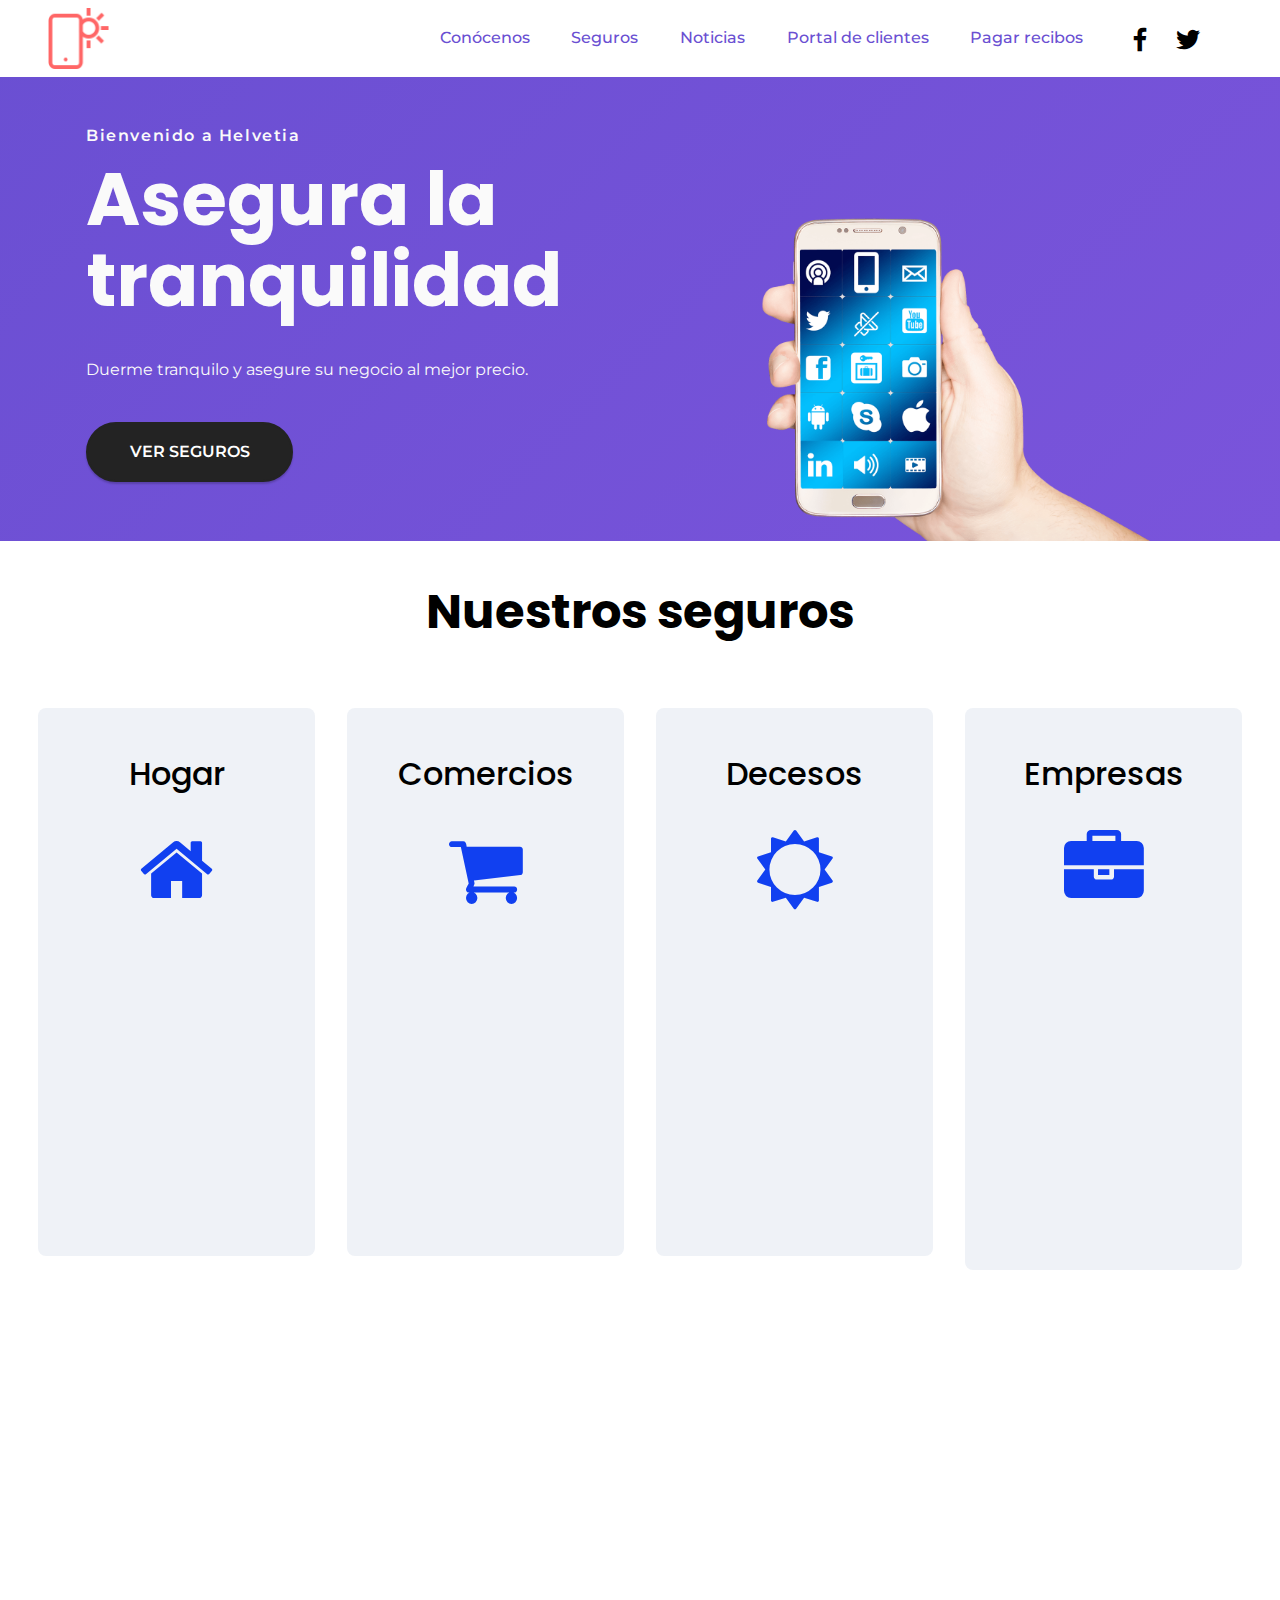
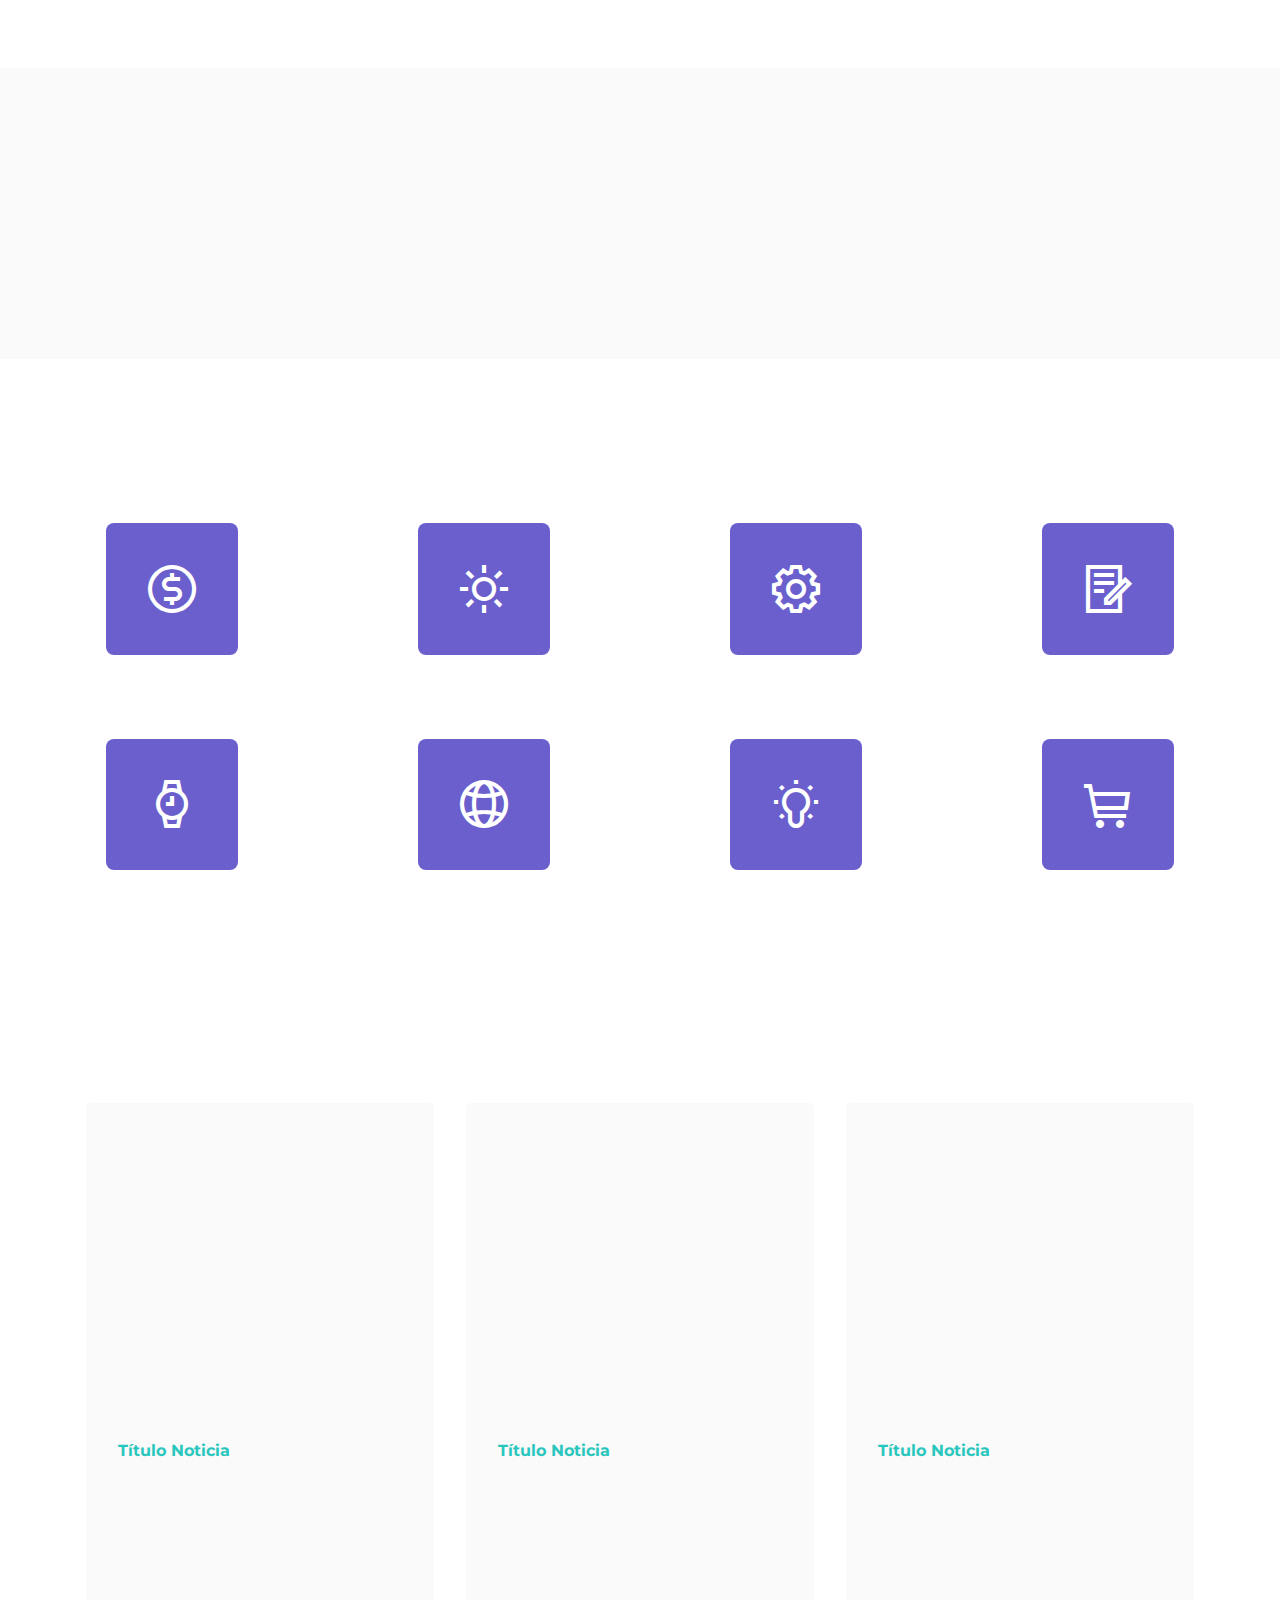
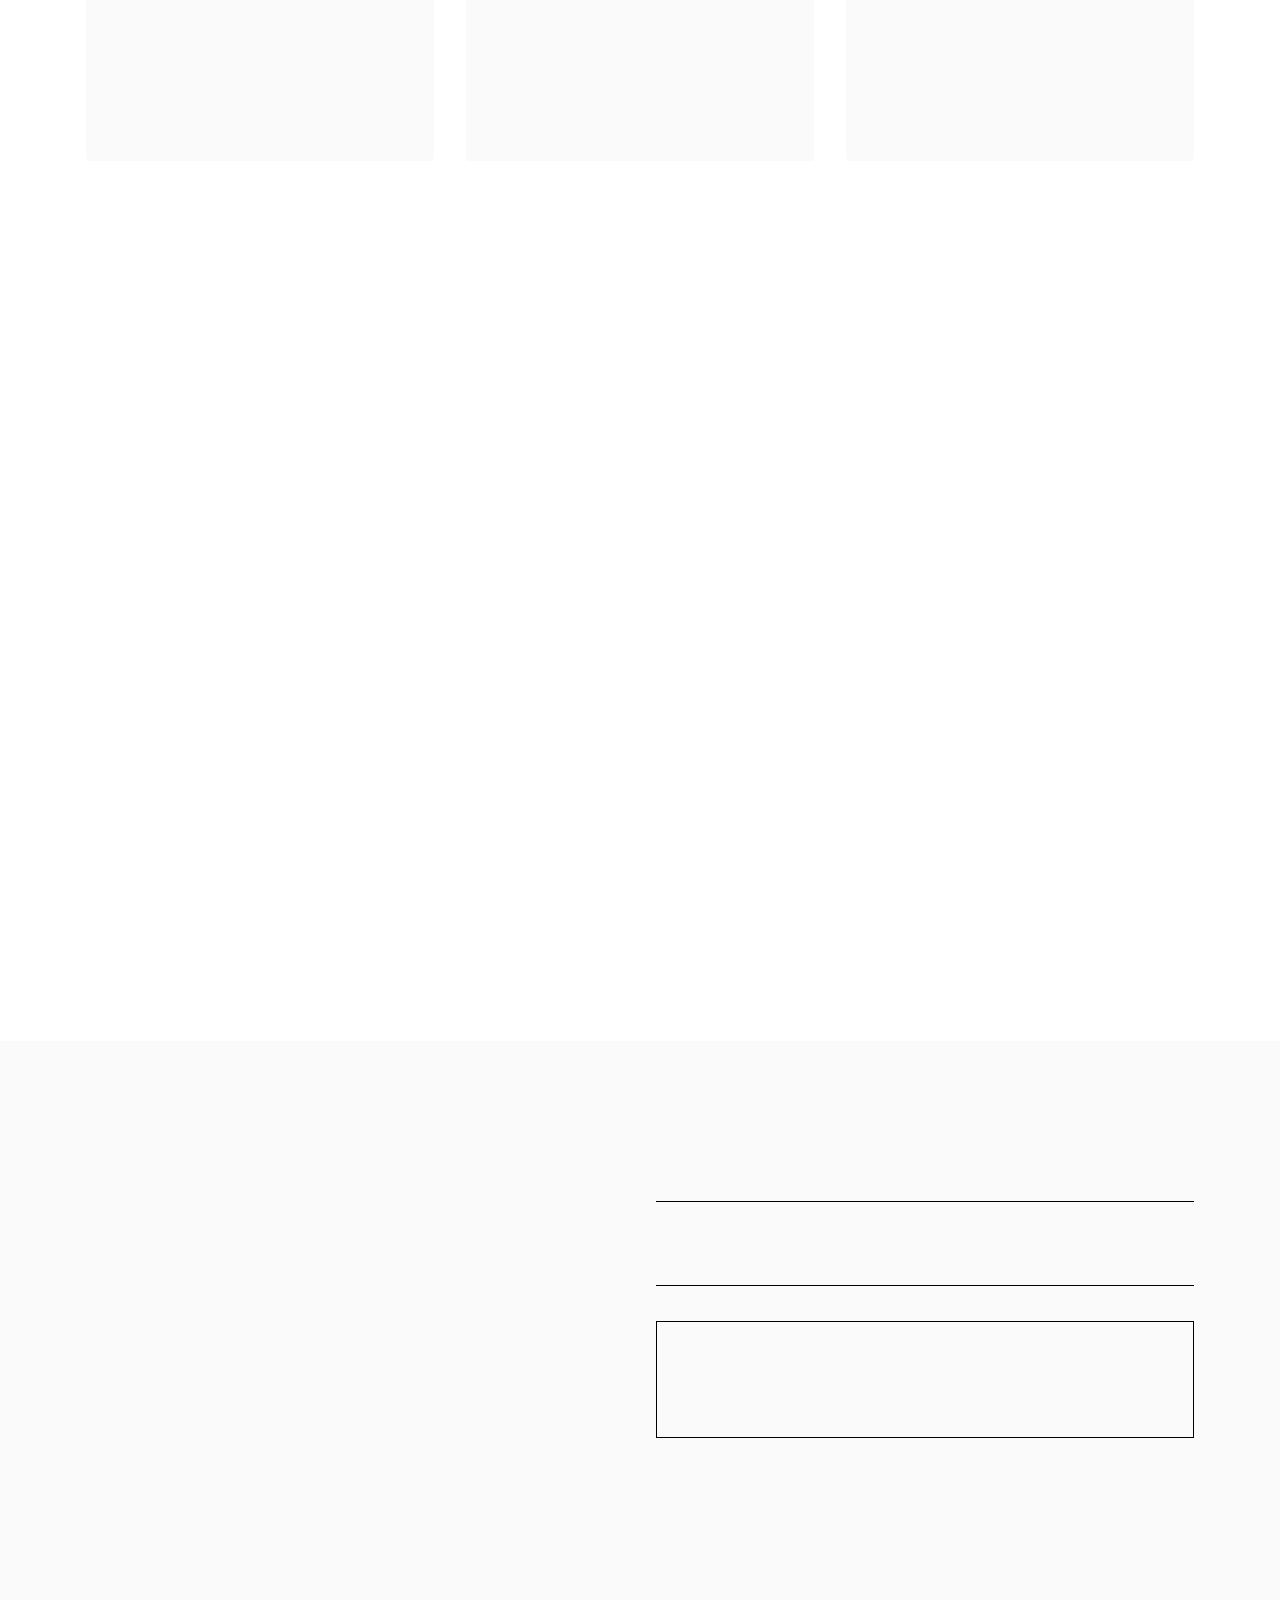
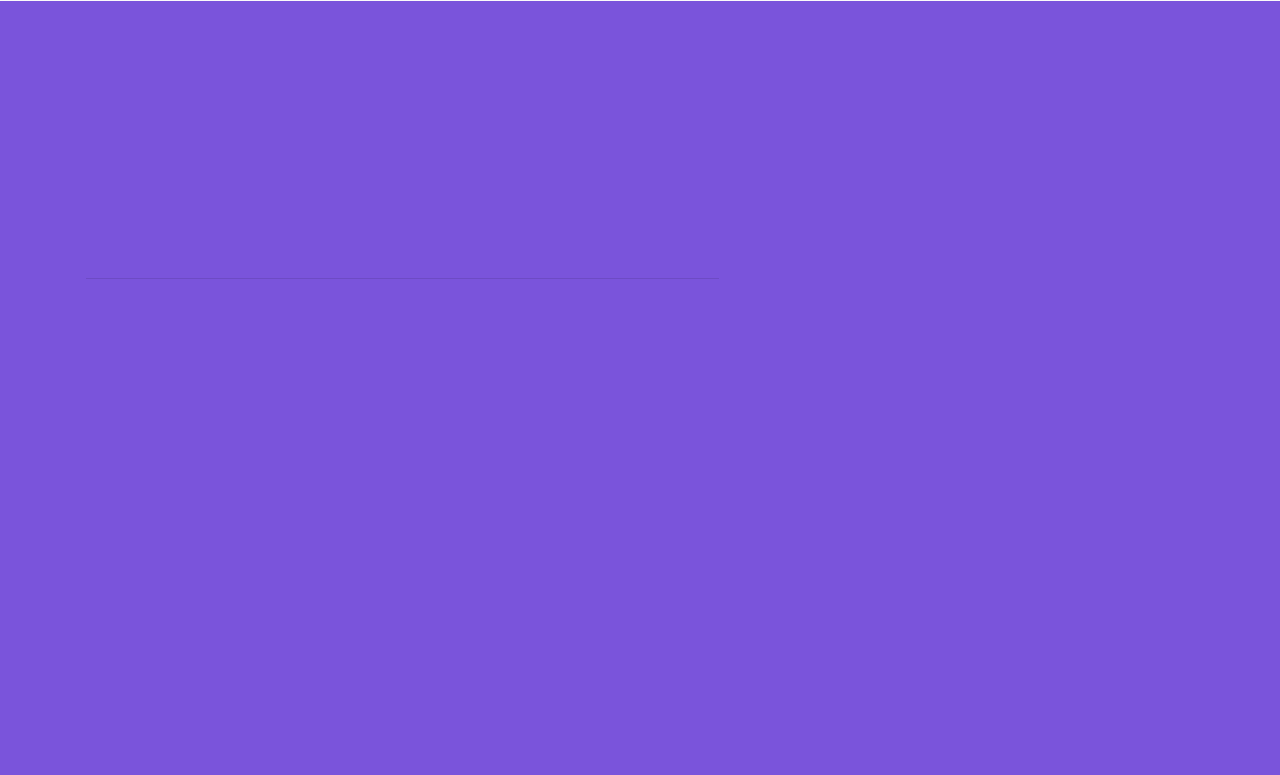
==== index.html @ a358ec79 "create github pages" ====
<!DOCTYPE html>
<html  >
<head>
  
  <meta charset="UTF-8">
  <meta http-equiv="X-UA-Compatible" content="IE=edge">
  
  <meta name="viewport" content="width=device-width, initial-scale=1, minimum-scale=1">
  <link rel="shortcut icon" href="assets/images/logo.png" type="image/x-icon">
  <meta name="description" content="">
  
  
  <title>Inicio</title>
  <link rel="stylesheet" href="assets/FontAwesome/css/font-awesome.css">
  <link rel="stylesheet" href="assets/web/assets/mobirise-icons2/mobirise2.css">
  <link rel="stylesheet" href="assets/tether/tether.min.css">
  <link rel="stylesheet" href="assets/bootstrap/css/bootstrap.min.css">
  <link rel="stylesheet" href="assets/bootstrap/css/bootstrap-grid.min.css">
  <link rel="stylesheet" href="assets/bootstrap/css/bootstrap-reboot.min.css">
  <link rel="stylesheet" href="assets/animatecss/animate.css">
  <link rel="stylesheet" href="assets/dropdown/css/style.css">
  <link rel="stylesheet" href="assets/socicon/css/styles.css">
  <link rel="stylesheet" href="assets/formstyler/jquery.formstyler.css">
  <link rel="stylesheet" href="assets/formstyler/jquery.formstyler.theme.css">
  <link rel="stylesheet" href="assets/datepicker/jquery.datetimepicker.min.css">
  <link rel="stylesheet" href="assets/theme/css/style.css">
  <link rel="stylesheet" href="assets/recaptcha.css">
  <link rel="preload" as="style" href="assets/mobirise/css/mbr-additional.css"><link rel="stylesheet" href="assets/mobirise/css/mbr-additional.css" type="text/css">
  
  
  
  
</head>
<body>
  
  <section class="menu cid-su0w6Dwra3" once="menu" id="menu01-0">
    
    <nav class="navbar navbar-dropdown navbar-fixed-top navbar-expand-lg">
        <div class="container-fluid">
            <div class="navbar-brand">
                <span class="navbar-logo">
                    <a href="#">
                        <img src="assets/images/logo.png" alt="" style="height: 3.8rem;">
                    </a>
                </span>
                
            </div>
            <button class="navbar-toggler" type="button" data-toggle="collapse" data-target="#navbarSupportedContent" aria-controls="navbarNavAltMarkup" aria-expanded="false" aria-label="Toggle navigation">
                <div class="hamburger">
                    <span></span>
                    <span></span>
                    <span></span>
                    <span></span>
                </div>
            </button>
            <div class="collapse navbar-collapse" id="navbarSupportedContent">
                <ul class="navbar-nav nav-dropdown nav-right" data-app-modern-menu="true"><li class="nav-item"><a class="nav-link link text-primary display-4" href="#" aria-expanded="false">
                            Conócenos</a></li>
                    <li class="nav-item"><a class="nav-link link text-primary display-4" href="index.html#pricing-tables1-z" aria-expanded="false">
                            Seguros</a></li>
                    <li class="nav-item"><a class="nav-link link text-primary display-4" href="index.html#content3-5">
                            Noticias</a></li>
                    <li class="nav-item"><a class="nav-link link text-primary display-4" href="#">Portal de clientes</a>
                    </li><li class="nav-item"><a class="nav-link link text-primary display-4" href="#">Pagar recibos</a></li></ul>
                <div class="icons-menu">
                    <a class="iconfont-wrapper" href="#" target="_blank">
                        <span class="p-2 mbr-iconfont socicon-facebook socicon"></span>
                    </a>
                    <a class="iconfont-wrapper" href="#" target="_blank">
                        <span class="p-2 mbr-iconfont socicon-twitter socicon"></span>
                    </a>
                    
                    
                </div>
                
            </div>
        </div>
    </nav>

</section>

<section class="header4 firmm4_header4 cid-su0xXar4xl" id="header4-1">

    

    
    
    <div class="container">
        <div class="row justify-content-center flex-row-reverse">
            <div class="col-lg-6 col-md-7 col-sm-9 col-12 order-1">
                <div class="title_block text-white">
                    <h3 class="mbr-section-subtitle mbr-fonts-style display-4">Bienvenido a Helvetia</h3>
                    <h2 class="mbr-section-title mbr-fonts-style display-1"><strong>Asegura la tranquilidad</strong></h2>
                    <p class="mbr-text mbr-fonts-style display-4">Duerme tranquilo y asegure su negocio al mejor precio.</p>
                    <div class="mbr-section-btn"><a class="btn btn-lg btn-black display-4" href="#">VER SEGUROS</a></div>
                </div>
            </div>
            <div class="col-lg-6 col-md-7 col-sm-9 col-12 align-self-end">
                    <div class="image_block">
                <img src="assets/images/phone-transparent.png" alt="" title="">
                        </div>
            </div>
        </div>
    </div>
</section>

<section class="pricing-table1 cleanm4_pricing-table1 cid-su4BSQR2O3" id="pricing-tables1-z">

	

	

	<div class="container">
		<div class="head_info">
			<h1 class="mbr-section-title mbr-fonts-style mbr-bold display-2">Nuestros seguros</h1>
			
			
		</div>

		<div class="media-container-row">

			<div class="plan col-12 mx-3 my-2 justify-content-center col-lg-3">

				<h3 class="mbr-fonts-style mbr-semibold plan-title display-5">
					Hogar</h3>
				<div class="icon_box">
					<span class="mbr-iconfont ico1 fa-home fa"></span>
				</div>
				<div class="mbr-section-btn align-center"><a href="#" class="btn btn-lg btn-black display-4">Contratar</a></div>
				<div class="plan-list align-center">
					<ul class="mbr-fonts-style mbr-regular list-group list-group-flush display-4">
						<li class="list-group-item"><strong>Descripción del seguro</strong></li><li class="list-group-item">desde</li>
					</ul>
				</div>
				<div class="plan-price px-3" condition="showPrice">
					<p class="mbr-text mbr-fonts-style mbr-bold display-2">75€</p>
				</div>
			</div>

			<div class="plan col-12 mx-3 my-2 justify-content-center col-lg-3">
				<h3 class="mbr-fonts-style mbr-semibold plan-title display-5">
					Comercios</h3>
				<div class="icon_box">
					<span class="mbr-iconfont ico1 fa-shopping-cart fa"></span>
				</div>
				<div class="mbr-section-btn align-center"><a href="#" class="btn btn-lg btn-black display-4">Contratar</a></div>
				<div class="plan-list align-center">
					<ul class="mbr-fonts-style mbr-regular list-group list-group-flush display-4">
						<li class="list-group-item"><strong>Descripción del seguro</strong></li><li class="list-group-item">desde</li>
					</ul>
				</div>
				<div class="plan-price px-3" condition="showPrice">
					<p class="mbr-text mbr-fonts-style mbr-bold display-2">110€</p>
				</div>
			</div>

			<div class="plan col-12 mx-3 my-2 justify-content-center col-lg-3">
				<h3 class="mbr-fonts-style mbr-semibold plan-title display-5">
					Decesos</h3>
				<div class="icon_box">
					<span class="mbr-iconfont ico1 fa-sun-o fa"></span>
				</div>
				<div class="mbr-section-btn align-center"><a href="#" class="btn btn-lg btn-black display-4">Contratar</a></div>
				<div class="plan-list align-center">
					<ul class="mbr-fonts-style mbr-regular list-group list-group-flush display-4">
						<li class="list-group-item"><span style="background-color: transparent; font-size: 1rem;"><strong>Descripción del seguro</strong></span></li><li class="list-group-item"><span style="background-color: transparent; font-size: 1rem;">desde</span><br></li>
					</ul>
				</div>
				<div class="plan-price px-3" condition="showPrice">
					<p class="mbr-text mbr-fonts-style mbr-bold display-2">3€</p>
				</div>
			</div>

			<div class="plan col-12 mx-3 my-2 justify-content-center col-lg-3">
				<h3 class="mbr-fonts-style mbr-semibold plan-title display-5">
					Empresas</h3>
				<div class="icon_box">
					<span class="mbr-iconfont ico1 fa-briefcase fa" style="color: rgb(17, 64, 240); fill: rgb(17, 64, 240);"></span>
				</div>
				<div class="mbr-section-btn align-center"><a href="#" class="btn btn-lg btn-black display-4">Contratar</a></div>
				<div class="plan-price px-3" condition="showPrice">
					<p class="mbr-text mbr-fonts-style mbr-bold display-4">Descripción del seguro<br>desde<br><br></p>
				</div>
				<div class="plan-list align-center">
					<ul class="mbr-fonts-style mbr-regular list-group list-group-flush display-2">
						<li class="list-group-item"><strong>3€</strong><br></li>
					</ul>
				</div>
			</div>
		</div>
	</div>
</section>

<section class="share3 cid-su4HylExgg" id="share3-1v">
    
     
    
    

    <div class="container">
        <div class="media-container-row">
            <div class="col-12">
                <h3 class="mbr-section-title align-center mb-3 mbr-fonts-style display-2">
                    <strong>Follow Us!</strong>
                </h3>
                <div class="social-list align-center">
                   
                    <a class="iconfont-wrapper bg-facebook m-2 " target="_blank" href="#">
                            <span class="socicon-facebook socicon"></span>
                        </a>
                        <a class="iconfont-wrapper bg-twitter m-2" href="#" target="_blank">
                            <span class="socicon-twitter socicon"></span>
                        </a>
                        <a class="iconfont-wrapper bg-instagram m-2" href="#" target="_blank">
                            <span class="socicon-instagram socicon"></span>
                        </a>
                        
                        
                        
                        
                        
                        
                        
                        
                </div>
            </div>
        </div>
    </div>
</section>

<section class="info1 cid-su4MCPx89k" id="info1-14">
    
    
    <div class="align-center container-fluid">
        <div class="row justify-content-center">
            <div class="col-12 col-lg-8">
                <h3 class="mbr-section-title mb-4 mbr-fonts-style display-5">
                    <strong>OFERTASEGUROS.net</strong></h3>
                <p class="mbr-text mb-5 mbr-fonts-style display-7">
                    Oferta en seguros, mejoramos el precio de su póliza actual. Máximo Ahorro en sus seguros con Fernandez &amp; Calvente.
                </p>
                <div class="mbr-section-btn"><a class="btn btn-primary display-4" href="#">CONTACTA AQUÍ</a></div>
            </div>
        </div>
    </div>
</section>

<section class="features3 cid-su0y2QlQnT" id="features03-2">

    

    
    <div class="container">
        <div class="row">
            <div class="title col-12 col-md-12 col-lg-6">
                
                <div class="title-box pb-4">
                    <h4 class="main-title align-left mbr-fonts-style display-2"><strong>Nuestros seguros</strong></h4>
                </div>
            </div>
        </div>
        <div class="row justify-content-center">
            <div class="col-12 col-md-3 col-lg-3">
                <div class="card-wrapper">
                    <div class="card-box align-center">

                        <span class="mbr-iconfont mobi-mbri-cash mobi-mbri"></span>

                        <h4 class="card-title align-center mbr-semibold mbr-black mbr-fonts-style display-4">
                            Finance
                        </h4>
                    </div>
                </div>
            </div>
            <div class="col-12 col-md-3 col-lg-3">
                <div class="card-wrapper">
                    <div class="card-box align-center">
                        <span class="mbr-iconfont mobi-mbri-sun mobi-mbri"></span>
                        <h4 class="card-title align-center mbr-semibold mbr-black mbr-fonts-style display-4">
                            Beauty
                        </h4>
                    </div>
                </div>
            </div>
            <div class="col-12 col-md-3 col-lg-3">
                <div class="card-wrapper">
                    <div class="card-box align-center">
                        <span class="mbr-iconfont mobi-mbri-setting mobi-mbri"></span>
                        <h4 class="card-title align-center mbr-semibold mbr-black mbr-fonts-style display-4">
                            Construction
                        </h4>
                    </div>
                </div>
            </div>
            <div class="col-12 col-md-3 col-lg-3">
                <div class="card-wrapper">
                    <div class="card-box align-center">
                        <span class="mbr-iconfont mobi-mbri-contact-form mobi-mbri"></span>
                        <h4 class="card-title align-center mbr-semibold mbr-black mbr-fonts-style display-4">
                            Education
                        </h4>
                    </div>
                </div>
            </div>
            <div class="col-12 col-md-3 col-lg-3">
                <div class="card-wrapper">
                    <div class="card-box align-center">
                        <span class="mbr-iconfont mobi-mbri-watch mobi-mbri"></span>
                        <h4 class="card-title align-center mbr-semibold mbr-black mbr-fonts-style display-4">
                            Fashion
                        </h4>
                    </div>
                </div>
            </div>
            <div class="col-12 col-md-3 col-lg-3">
                <div class="card-wrapper">
                    <div class="card-box align-center">
                        <span class="mbr-iconfont mobi-mbri-globe-2 mobi-mbri"></span>
                        <h4 class="card-title align-center mbr-semibold mbr-black mbr-fonts-style display-4">
                            Tourism
                        </h4>
                    </div>
                </div>
            </div>
            <div class="col-12 col-md-3 col-lg-3">
                <div class="card-wrapper">
                    <div class="card-box align-center">
                        <span class="mbr-iconfont mobi-mbri-idea mobi-mbri"></span>
                        <h4 class="card-title align-center mbr-semibold mbr-black mbr-fonts-style display-4">
                            Luxury
                        </h4>
                    </div>
                </div>
            </div>
            <div class="col-12 col-md-3 col-lg-3">
                <div class="card-wrapper">
                    <div class="card-box align-center">
                        <span class="mbr-iconfont mobi-mbri-shopping-cart mobi-mbri"></span>
                        <h4 class="card-title align-center mbr-semibold mbr-black mbr-fonts-style display-4">Retail</h4>
                    </div>
                </div>
            </div>
        </div>
    </div>
</section>

<section class="content3 cid-su4tfs7IHS" id="content3-x">
    
    
    <div class="container">
        <div class="mbr-section-head">
            <h4 class="mbr-section-title mbr-fonts-style align-center mb-0 display-2"><strong>Últimas noticas</strong></h4>
            
        </div>
        <div class="row mt-4">
            <div class="item features-image сol-12 col-md-6 col-lg-4">
                <div class="item-wrapper">
                    <div class="item-img">
                        <img src="assets/images/captura-de-pantalla-2021-04-08-a-las-11.55.29-696x480.png" alt="" title="">
                    </div>
                    <div class="item-content">
                        
                        <h6 class="item-subtitle mbr-fonts-style mt-1 display-7"><strong>Título Noticia</strong></h6>
                        <p class="mbr-text mbr-fonts-style mt-3 display-7">" Duis aute irure dolor in reprehenderit in voluptate velit esse cillum dolore eu fugiat nulla pariatur. Excepteur sint occaecat cupidatat non proident, sunt in culpa qui officia deserunt mollit anim id est laborum."</p>
                    </div>
                    <div class="mbr-section-btn item-footer mt-2"><a href="noticias.html" class="btn item-btn btn-black-outline display-4" target="_blank">Leer más</a></div>
                </div>
            </div>
            <div class="item features-image сol-12 col-md-6 col-lg-4">
                <div class="item-wrapper">
                    <div class="item-img">
                        <img src="assets/images/captura-de-pantalla-2021-04-08-a-las-11.54.07-696x409.png" alt="" title="">
                    </div>
                    <div class="item-content">
                        
                        <h6 class="item-subtitle mbr-fonts-style mt-1 display-7"><strong>Título Noticia</strong></h6>
                        <p class="mbr-text mbr-fonts-style mt-3 display-7">" Duis aute irure dolor in reprehenderit in voluptate velit esse cillum dolore eu fugiat nulla pariatur. Excepteur sint occaecat cupidatat non proident, sunt in culpa qui officia deserunt mollit anim id est laborum."<br>
                        </p>
                    </div>
                    <div class="mbr-section-btn item-footer mt-2"><a href="noticias.html" class="btn item-btn btn-black-outline display-4" target="_blank">Leer más</a></div>
                </div>
            </div>
            <div class="item features-image сol-12 col-md-6 col-lg-4">
                <div class="item-wrapper">
                    <div class="item-img">
                        <img src="assets/images/captura-de-pantalla-2021-04-08-a-las-11.55.10-681x591.png" alt="" title="">
                    </div>
                    <div class="item-content">
                        
                        <h6 class="item-subtitle mbr-fonts-style mt-1 display-7"><strong>Título Noticia</strong></h6>
                        <p class="mbr-text mbr-fonts-style mt-3 display-7">" Duis aute irure dolor in reprehenderit in voluptate velit esse cillum dolore eu fugiat nulla pariatur. Excepteur sint occaecat cupidatat non proident, sunt in culpa qui officia deserunt mollit anim id est laborum."</p>
                    </div>
                    <div class="mbr-section-btn item-footer mt-2"><a href="noticias.html" class="btn item-btn btn-black-outline display-4" target="_blank">Leer más</a></div>
                </div>
            </div>

        </div>
    </div>
</section>

<section class="firmm4_content3 cid-su0yzdODt4" id="content3-5">

    

    
    
    <div class="container-fluid">
        <div class="row align-items-center justify-content-center">
            <div class="col-12 col-md-6 col-sm-8 col-lg order-1">
                <div class="text-wrapper">
                    
                    <h4 class="card-title mbr-fonts-style display-2">
                        <strong>Encuéntranos en nuestras redes y contáctanos</strong></h4>
                    <p class="mbr-text mbr-fonts-style display-4">
                        Lorem ipsum, dolor sit, amet consectetur adipisicing elit. Repellat sit porro sunt alias delectus, odit ea mollitia saepe, corporis dolorem, est quidem deleniti?</p>
                    
                </div>
            </div>
            <div class="col-12 col-md-7 col-sm-8 col-lg-6">
                <div class="image-wrapper">
                    <img src="assets/images/firm14.jpg" alt="">
                </div>
            </div>
        </div>
    </div>

</section>

<section class="form2 cid-su0yGliLNa" id="form2-7">
    
    
    <div class="container">
        <div class="row mt-4">
              <div class="col-md-12 col-lg-6 pr-lg-5">
                <div class="text-wrapper">
                    
                    <h2 class="mbr-section-title mbr-fonts-style w-100 display-5"><strong>¿Podemos ayudarle?</strong></h2>
                   
                    
                    <div class="text-wrapper w-100 row">
                        <div class="mbr-item flex-column col-md-6">
                            <p class="mbr-text mbr-fonts-style mbr-section-tag-item mb-0 display-7">CONTACT ADDRESS</p>
                            <p class="mbr-section-link mbr-fonts-style mb-0 mbr-semibold display-7">1234 Street Name 
<br>City, AA 99999<br></p>
                        </div>
                        
                    
                </div>
                </div>
            </div>
            <div class="col-12 col-lg-6 my-5 my-lg-0 mbr-form" data-form-type="formoid">
<!--Formbuilder Form-->
<form action="https://mobirise.eu/" method="POST" class="mbr-form form-with-styler" data-form-title="Form Name"><input type="hidden" name="email" data-form-email="true" value="fPyyJAOAnzF0ycIiO2FjPaWmuXHC4e+8wn/HV1RiF0euaos0aeRlXJiP4JIOSCKsPfEplSWRr0e7RV46z7hyBSlPfURq9D9UQrr3pFpDJVerB+s22GW1+g32Sr7BMXXT.1WFAQ7tVoslVD4m2xUEnfFZrVFoCiWORNk8rBU8ZSlmrIdGX85EsiOW1870ZPHGhoBoWeiiwWX6TczCZxTEcigm1rXmYc2LAqklEL0uTtfN7rxr1d2wwgkGrZ7UvhK8V">
<div class="">
<div hidden="hidden" data-form-alert="" class="alert alert-success col-12">Gracias por contactar con nosotros¡</div>
<div hidden="hidden" data-form-alert-danger="" class="alert alert-danger col-12">Oops...! some problem!</div>
</div>
<div class="dragArea">
<div class="col-lg-12 w-100 form-group" data-for="name">
<input type="text" name="name" placeholder="Introduce tu nombre" data-form-field="name" class="form-control display-5" value="" id="name-form2-7">
</div>
<div class="col-lg-12 w-100 form-group" data-for="phone">
<input type="tel" name="phone" placeholder="Debe tener 9 dígitos" data-form-field="phone" class="form-control display-5" value="" id="phone-form2-7">
</div>
<div data-for="message" class="col-lg-12 w-100 form-group form-group-message">
<textarea name="message" placeholder="Message" data-form-field="message" class="form-control display-5" id="message-form2-7"></textarea>
</div>
<div class="col-lg-12 mbr-section-btn align-center px-0">
<button type="submit" class="btn m-0 btn-primary-outline display-4">Enviar</button>
</div>
</div>
</form><!--Formbuilder Form-->
</div>
        </div>
    </div>
</section>

<section class="share3 cid-su4ssfstJt" id="share3-w">
    
     
    
    

    <div class="container">
        <div class="media-container-row">
            <div class="col-12">
                <h3 class="mbr-section-title align-center mb-3 mbr-fonts-style display-2">
                    <strong>Contacta con nosotros</strong></h3>
                <div class="social-list align-center">
                   
                    
                        
                        
                        
                        
                        
                        
                        
                        
                        
                        
                </div>
            </div>
        </div>
    </div>
</section>

<section class="mbr-section form2 cid-su4p6S96qo" id="form2-u">

    

    
    <div class="container">
        <h2 class="mbr-section-title pb-3 mbr-fonts-style align-left mbr-bold display-7">
            Formulario de contacto</h2>
        <div class="row align-items-start">
            <div class=" title col-12 col-lg-7 col-md-12">
                <h3 class="mbr-section-subtitle mbr-light pb-2 mbr-fonts-style align-left display-7"><strong>Horario</strong><strong><br></strong><br>Lunes a Jueves: 9.00 - 14.00 y 16.00 - 20.00<div>Viernes: 9.00 a 15.00</div><div>Sábados y Domingos cerrado</div></h3>
                <hr>     
                
                <div class="google-map"><iframe frameborder="0" style="border:0" src="https://www.google.com/maps/embed/v1/place?key=AIzaSyCt1265A4qvZy9HKUeA8J15AOC4SrCyZe4&amp;q=Calle Sevilla 8" allowfullscreen=""></iframe></div>
            </div>
            <div class="media-container-column col-lg-5 ml-auto col-md-12" data-form-type="formoid">
<!--Formbuilder Form-->
<form action="https://mobirise.eu/" method="POST" class="mbr-form form-with-styler" data-form-title="Mobirise Form"><input type="hidden" name="email" data-form-email="true" value="y9X84vDuc633+boDQ4ZYmcyF6iY32JPGuc2itFUoEG2J6SRBeaN5EaEMl8juXpJa+rqbBrqfs3459oDyz/vXW/49ruOk2AOv9WNg5Vna/tvY73J0eoM4094tsuJxt1an.xxXh0xIu7ptMEsiD98jvs6ZDkNBrlsjzq4QjT6k9bJdhz389FcxFHgM82t73SX81M7QXoXabxXsWlHSyInrpt2Pmr5fyQRVbZaoXLuLkno9A2ITaoBGkEsbvXPhs0nS4">
<div class="form-row">
<div hidden="hidden" data-form-alert="" class="alert alert-success col-12">Thanks for filling out the form!</div>
<div hidden="hidden" data-form-alert-danger="" class="alert alert-danger col-12">
</div>
</div>
<div class="dragArea form-row">
<div class="col-md-12 form-group" data-for="name">
<input type="text" name="name" placeholder="Nombre" data-form-field="Name" required="required" class="form-control display-7" value="" id="name-form2-u">
</div>
<div class="col-md-12 form-group" data-for="email">
<input type="email" name="email" placeholder="Email" data-form-field="Email" required="required" class="form-control display-7" value="" id="email-form2-u">
</div>
<div data-for="phone" class="col-md-12 form-group">
<input type="tel" name="phone" placeholder="Teléfono" data-form-field="Phone" class="form-control display-7" value="" id="phone-form2-u">
</div>
<div data-for="radio" class="col-lg-12 col-md-12 col-sm-12 form-group">
<div class="form-control-label">
<label for="radio-form2-u" class="mbr-fonts-style display-7">¿Qué seguros le intresa?</label>
</div>
<div class="form-check">
<input type="radio" name="radio" data-form-field="radio" class="form-check-input display-7" value="Comercio" checked="" id="radio-form2-u">
<label class="form-check-label display-7">Comercio</label>
</div>
<div class="form-check">
<input type="radio" name="radio" data-form-field="radio" class="form-check-input display-7" value="Decesos" id="radio-form2-u">
<label class="form-check-label display-7">Decesos</label>
</div>
<div class="form-check">
<input type="radio" name="radio" data-form-field="radio" class="form-check-input display-7" value="Hogar" id="radio-form2-u">
<label class="form-check-label display-7">Hogar</label>
</div>
<div class="form-check">
<input type="radio" name="radio" data-form-field="radio" class="form-check-input display-7" value="Vida" id="radio-form2-u">
<label class="form-check-label display-7">Vida</label>
</div>
<div class="form-check">
<input type="radio" name="radio" data-form-field="radio" class="form-check-input display-7" value="Embarcaciones" id="radio-form2-u">
<label class="form-check-label display-7">Embarcaciones</label>
</div>
</div>
<div class="col-md-12 form-group" data-for="message">
<textarea name="message" data-form-field="Message" class="form-control display-7" id="message-form2-u"></textarea>
</div>
<div class="col-md-12 input-group-btn"><button type="submit" class="btn btn-form btn-black display-4">Enviar</button></div>
</div>
</form><!--Formbuilder Form-->
</div>
        </div>
    </div>      
</section>


<script src="assets/web/assets/jquery/jquery.min.js"></script>
  <script src="assets/popper/popper.min.js"></script>
  <script src="assets/tether/tether.min.js"></script>
  <script src="assets/bootstrap/js/bootstrap.min.js"></script>
  <script src="assets/smoothscroll/smooth-scroll.js"></script>
  <script src="assets/viewportchecker/jquery.viewportchecker.js"></script>
  <script src="assets/dropdown/js/nav-dropdown.js"></script>
  <script src="assets/dropdown/js/navbar-dropdown.js"></script>
  <script src="assets/touchswipe/jquery.touch-swipe.min.js"></script>
  <script src="assets/formstyler/jquery.formstyler.js"></script>
  <script src="assets/formstyler/jquery.formstyler.min.js"></script>
  <script src="assets/datepicker/jquery.datetimepicker.full.js"></script>
  <script src="assets/theme/js/script.js"></script>
  <script src="assets/formoid.min.js"></script>
  
  
  
 <div id="scrollToTop" class="scrollToTop mbr-arrow-up"><a style="text-align: center;"><i class="mbr-arrow-up-icon mbr-arrow-up-icon-cm cm-icon cm-icon-smallarrow-up"></i></a></div>
    <input name="animation" type="hidden">
  </body>
</html>
---- assets/web/assets/mobirise-icons2/mobirise2.css ----
@font-face {
  font-family: 'Moririse2';
  font-display: swap;
  src:  url('mobirise2.eot?f2bix4');
  src:  url('mobirise2.eot?f2bix4#iefix') format('embedded-opentype'),
    url('mobirise2.ttf?f2bix4') format('truetype'),
    url('mobirise2.woff?f2bix4') format('woff'),
    url('mobirise2.svg?f2bix4#mobirise2') format('svg');
  font-weight: normal;
  font-style: normal;
}

[class^="mobi-"], [class*=" mobi-"] {
  /* use !important to prevent issues with browser extensions that change fonts */
  font-family: 'Moririse2' !important;
  speak: none;
  font-style: normal;
  font-weight: normal;
  font-variant: normal;
  text-transform: none;
  line-height: 1;

  /* Better Font Rendering =========== */
  -webkit-font-smoothing: antialiased;
  -moz-osx-font-smoothing: grayscale;
}

.mobi-mbri-add-submenu:before {
  content: "\e900";
}
.mobi-mbri-alert:before {
  content: "\e901";
}
.mobi-mbri-align-center:before {
  content: "\e902";
}
.mobi-mbri-align-justify:before {
  content: "\e903";
}
.mobi-mbri-align-left:before {
  content: "\e904";
}
.mobi-mbri-align-right:before {
  content: "\e905";
}
.mobi-mbri-android:before {
  content: "\e906";
}
.mobi-mbri-apple:before {
  content: "\e907";
}
.mobi-mbri-arrow-down:before {
  content: "\e908";
}
.mobi-mbri-arrow-next:before {
  content: "\e909";
}
.mobi-mbri-arrow-prev:before {
  content: "\e90a";
}
.mobi-mbri-arrow-up:before {
  content: "\e90b";
}
.mobi-mbri-bold:before {
  content: "\e90c";
}
.mobi-mbri-bookmark:before {
  content: "\e90d";
}
.mobi-mbri-bootstrap:before {
  content: "\e90e";
}
.mobi-mbri-briefcase:before {
  content: "\e90f";
}
.mobi-mbri-browse:before {
  content: "\e910";
}
.mobi-mbri-bulleted-list:before {
  content: "\e911";
}
.mobi-mbri-calendar:before {
  content: "\e912";
}
.mobi-mbri-camera:before {
  content: "\e913";
}
.mobi-mbri-cart-add:before {
  content: "\e914";
}
.mobi-mbri-cart-full:before {
  content: "\e915";
}
.mobi-mbri-cash:before {
  content: "\e916";
}
.mobi-mbri-change-style:before {
  content: "\e917";
}
.mobi-mbri-chat:before {
  content: "\e918";
}
.mobi-mbri-clock:before {
  content: "\e919";
}
.mobi-mbri-close:before {
  content: "\e91a";
}
.mobi-mbri-cloud:before {
  content: "\e91b";
}
.mobi-mbri-code:before {
  content: "\e91c";
}
.mobi-mbri-contact-form:before {
  content: "\e91d";
}
.mobi-mbri-credit-card:before {
  content: "\e91e";
}
.mobi-mbri-cursor-click:before {
  content: "\e91f";
}
.mobi-mbri-cust-feedback:before {
  content: "\e920";
}
.mobi-mbri-database:before {
  content: "\e921";
}
.mobi-mbri-delivery:before {
  content: "\e922";
}
.mobi-mbri-desktop:before {
  content: "\e923";
}
.mobi-mbri-devices:before {
  content: "\e924";
}
.mobi-mbri-down:before {
  content: "\e925";
}
.mobi-mbri-download-2:before {
  content: "\e926";
}
.mobi-mbri-download:before {
  content: "\e927";
}
.mobi-mbri-drag-n-drop-2:before {
  content: "\e928";
}
.mobi-mbri-drag-n-drop:before {
  content: "\e929";
}
.mobi-mbri-edit-2:before {
  content: "\e92a";
}
.mobi-mbri-edit:before {
  content: "\e92b";
}
.mobi-mbri-error:before {
  content: "\e92c";
}
.mobi-mbri-extension:before {
  content: "\e92d";
}
.mobi-mbri-features:before {
  content: "\e92e";
}
.mobi-mbri-file:before {
  content: "\e92f";
}
.mobi-mbri-flag:before {
  content: "\e930";
}
.mobi-mbri-folder:before {
  content: "\e931";
}
.mobi-mbri-gift:before {
  content: "\e932";
}
.mobi-mbri-github:before {
  content: "\e933";
}
.mobi-mbri-globe-2:before {
  content: "\e934";
}
.mobi-mbri-globe:before {
  content: "\e935";
}
.mobi-mbri-growing-chart:before {
  content: "\e936";
}
.mobi-mbri-hearth:before {
  content: "\e937";
}
.mobi-mbri-help:before {
  content: "\e938";
}
.mobi-mbri-home:before {
  content: "\e939";
}
.mobi-mbri-hot-cup:before {
  content: "\e93a";
}
.mobi-mbri-idea:before {
  content: "\e93b";
}
.mobi-mbri-image-gallery:before {
  content: "\e93c";
}
.mobi-mbri-image-slider:before {
  content: "\e93d";
}
.mobi-mbri-info:before {
  content: "\e93e";
}
.mobi-mbri-italic:before {
  content: "\e93f";
}
.mobi-mbri-key:before {
  content: "\e940";
}
.mobi-mbri-laptop:before {
  content: "\e941";
}
.mobi-mbri-layers:before {
  content: "\e942";
}
.mobi-mbri-left-right:before {
  content: "\e943";
}
.mobi-mbri-left:before {
  content: "\e944";
}
.mobi-mbri-letter:before {
  content: "\e945";
}
.mobi-mbri-like:before {
  content: "\e946";
}
.mobi-mbri-link:before {
  content: "\e947";
}
.mobi-mbri-lock:before {
  content: "\e948";
}
.mobi-mbri-login:before {
  content: "\e949";
}
.mobi-mbri-logout:before {
  content: "\e94a";
}
.mobi-mbri-magic-stick:before {
  content: "\e94b";
}
.mobi-mbri-map-pin:before {
  content: "\e94c";
}
.mobi-mbri-menu:before {
  content: "\e94d";
}
.mobi-mbri-mobile-2:before {
  content: "\e94e";
}
.mobi-mbri-mobile-horizontal:before {
  content: "\e94f";
}
.mobi-mbri-mobile:before {
  content: "\e950";
}
.mobi-mbri-mobirise:before {
  content: "\e951";
}
.mobi-mbri-more-horizontal:before {
  content: "\e952";
}
.mobi-mbri-more-vertical:before {
  content: "\e953";
}
.mobi-mbri-music:before {
  content: "\e954";
}
.mobi-mbri-new-file:before {
  content: "\e955";
}
.mobi-mbri-numbered-list:before {
  content: "\e956";
}
.mobi-mbri-opened-folder:before {
  content: "\e957";
}
.mobi-mbri-pages:before {
  content: "\e958";
}
.mobi-mbri-paper-plane:before {
  content: "\e959";
}
.mobi-mbri-paperclip:before {
  content: "\e95a";
}
.mobi-mbri-phone:before {
  content: "\e95b";
}
.mobi-mbri-photo:before {
  content: "\e95c";
}
.mobi-mbri-photos:before {
  content: "\e95d";
}
.mobi-mbri-pin:before {
  content: "\e95e";
}
.mobi-mbri-play:before {
  content: "\e95f";
}
.mobi-mbri-plus:before {
  content: "\e960";
}
.mobi-mbri-preview:before {
  content: "\e961";
}
.mobi-mbri-print:before {
  content: "\e962";
}
.mobi-mbri-protect:before {
  content: "\e963";
}
.mobi-mbri-question:before {
  content: "\e964";
}
.mobi-mbri-quote-left:before {
  content: "\e965";
}
.mobi-mbri-quote-right:before {
  content: "\e966";
}
.mobi-mbri-redo:before {
  content: "\e967";
}
.mobi-mbri-refresh:before {
  content: "\e968";
}
.mobi-mbri-responsive-2:before {
  content: "\e969";
}
.mobi-mbri-responsive:before {
  content: "\e96a";
}
.mobi-mbri-right:before {
  content: "\e96b";
}
.mobi-mbri-rocket:before {
  content: "\e96c";
}
.mobi-mbri-sad-face:before {
  content: "\e96d";
}
.mobi-mbri-sale:before {
  content: "\e96e";
}
.mobi-mbri-save:before {
  content: "\e96f";
}
.mobi-mbri-search:before {
  content: "\e970";
}
.mobi-mbri-setting-2:before {
  content: "\e971";
}
.mobi-mbri-setting-3:before {
  content: "\e972";
}
.mobi-mbri-setting:before {
  content: "\e973";
}
.mobi-mbri-share:before {
  content: "\e974";
}
.mobi-mbri-shopping-bag:before {
  content: "\e975";
}
.mobi-mbri-shopping-basket:before {
  content: "\e976";
}
.mobi-mbri-shopping-cart:before {
  content: "\e977";
}
.mobi-mbri-sites:before {
  content: "\e978";
}
.mobi-mbri-smile-face:before {
  content: "\e979";
}
.mobi-mbri-speed:before {
  content: "\e97a";
}
.mobi-mbri-star:before {
  content: "\e97b";
}
.mobi-mbri-success:before {
  content: "\e97c";
}
.mobi-mbri-sun:before {
  content: "\e97d";
}
.mobi-mbri-sun2:before {
  content: "\e97e";
}
.mobi-mbri-tablet-vertical:before {
  content: "\e97f";
}
.mobi-mbri-tablet:before {
  content: "\e980";
}
.mobi-mbri-target:before {
  content: "\e981";
}
.mobi-mbri-timer:before {
  content: "\e982";
}
.mobi-mbri-to-ftp:before {
  content: "\e983";
}
.mobi-mbri-to-local-drive:before {
  content: "\e984";
}
.mobi-mbri-touch-swipe:before {
  content: "\e985";
}
.mobi-mbri-touch:before {
  content: "\e986";
}
.mobi-mbri-trash:before {
  content: "\e987";
}
.mobi-mbri-underline:before {
  content: "\e988";
}
.mobi-mbri-undo:before {
  content: "\e989";
}
.mobi-mbri-unlink:before {
  content: "\e98a";
}
.mobi-mbri-unlock:before {
  content: "\e98b";
}
.mobi-mbri-up-down:before {
  content: "\e98c";
}
.mobi-mbri-up:before {
  content: "\e98d";
}
.mobi-mbri-update:before {
  content: "\e98e";
}
.mobi-mbri-upload-2:before {
  content: "\e98f";
}
.mobi-mbri-upload:before {
  content: "\e990";
}
.mobi-mbri-user-2:before {
  content: "\e991";
}
.mobi-mbri-user:before {
  content: "\e992";
}
.mobi-mbri-users:before {
  content: "\e993";
}
.mobi-mbri-video-play:before {
  content: "\e994";
}
.mobi-mbri-video:before {
  content: "\e995";
}
.mobi-mbri-watch:before {
  content: "\e996";
}
.mobi-mbri-website-theme-2:before {
  content: "\e997";
}
.mobi-mbri-website-theme:before {
  content: "\e998";
}
.mobi-mbri-wifi:before {
  content: "\e999";
}
.mobi-mbri-windows:before {
  content: "\e99a";
}
.mobi-mbri-zoom-in:before {
  content: "\e99b";
}
.mobi-mbri-zoom-out:before {
  content: "\e99c";
}
---- assets/dropdown/css/style.css ----
.navbar-dropdown {
  left: 0;
  padding: 0;
  position: absolute;
  right: 0;
  top: 0;
  transition: all 0.45s ease;
  z-index: 1030;
  background: #282828; }
  .navbar-dropdown .navbar-logo {
    margin-right: 0.8rem;
    transition: margin 0.3s ease-in-out;
    vertical-align: middle; }
    .navbar-dropdown .navbar-logo img {
      height: 3.125rem;
      transition: all 0.3s ease-in-out; }
    .navbar-dropdown .navbar-logo.mbr-iconfont {
      font-size: 3.125rem;
      line-height: 3.125rem; }
  .navbar-dropdown .navbar-caption {
    font-weight: 700;
    white-space: normal;
    vertical-align: -4px;
    line-height: 3.125rem !important; }
    .navbar-dropdown .navbar-caption, .navbar-dropdown .navbar-caption:hover {
      color: inherit;
      text-decoration: none; }
  .navbar-dropdown .mbr-iconfont + .navbar-caption {
    vertical-align: -1px; }
  .navbar-dropdown.navbar-fixed-top {
    position: fixed; }
  .navbar-dropdown .navbar-brand span {
    vertical-align: -4px; }
  .navbar-dropdown.bg-color.transparent {
    background: none; }
  .navbar-dropdown.navbar-short .navbar-brand {
    padding: 0.625rem 0; }
    .navbar-dropdown.navbar-short .navbar-brand span {
      vertical-align: -1px; }
  .navbar-dropdown.navbar-short .navbar-caption {
    line-height: 2.375rem !important;
    vertical-align: -2px; }
  .navbar-dropdown.navbar-short .navbar-logo {
    margin-right: 0.5rem; }
    .navbar-dropdown.navbar-short .navbar-logo img {
      height: 2.375rem; }
    .navbar-dropdown.navbar-short .navbar-logo.mbr-iconfont {
      font-size: 2.375rem;
      line-height: 2.375rem; }
  .navbar-dropdown.navbar-short .mbr-table-cell {
    height: 3.625rem; }
  .navbar-dropdown .navbar-close {
    left: 0.6875rem;
    position: fixed;
    top: 0.75rem;
    z-index: 1000; }
  .navbar-dropdown .hamburger-icon {
    content: "";
    display: inline-block;
    vertical-align: middle;
    width: 16px;
    -webkit-box-shadow: 0 -6px 0 1px #282828,0 0 0 1px #282828,0 6px 0 1px #282828;
    -moz-box-shadow: 0 -6px 0 1px #282828,0 0 0 1px #282828,0 6px 0 1px #282828;
    box-shadow: 0 -6px 0 1px #282828,0 0 0 1px #282828,0 6px 0 1px #282828; }

.dropdown-menu .dropdown-toggle[data-toggle="dropdown-submenu"]::after {
  border-bottom: 0.35em solid transparent;
  border-left: 0.35em solid;
  border-right: 0;
  border-top: 0.35em solid transparent;
  margin-left: 0.3rem; }

.dropdown-menu .dropdown-item:focus {
  outline: 0; }

.nav-dropdown {
  font-size: 0.75rem;
  font-weight: 500;
  height: auto !important; }
  .nav-dropdown .nav-btn {
    padding-left: 1rem; }
  .nav-dropdown .link {
    margin: .667em 1.667em;
    font-weight: 500;
    padding: 0;
    transition: color .2s ease-in-out; }
    .nav-dropdown .link.dropdown-toggle {
      margin-right: 2.583em; }
      .nav-dropdown .link.dropdown-toggle::after {
        margin-left: .25rem;
        border-top: 0.35em solid;
        border-right: 0.35em solid transparent;
        border-left: 0.35em solid transparent;
        border-bottom: 0; }
      .nav-dropdown .link.dropdown-toggle[aria-expanded="true"] {
        margin: 0;
        padding: 0.667em 3.263em  0.667em 1.667em; }
  .nav-dropdown .link::after,
  .nav-dropdown .dropdown-item::after {
    color: inherit; }
  .nav-dropdown .btn {
    font-size: 0.75rem;
    font-weight: 700;
    letter-spacing: 0;
    margin-bottom: 0;
    padding-left: 1.25rem;
    padding-right: 1.25rem; }
  .nav-dropdown .dropdown-menu {
    border-radius: 0;
    border: 0;
    left: 0;
    margin: 0;
    padding-bottom: 1.25rem;
    padding-top: 1.25rem;
    position: relative; }
  .nav-dropdown .dropdown-submenu {
    margin-left: 0.125rem;
    top: 0; }
  .nav-dropdown .dropdown-item {
    font-weight: 500;
    line-height: 2;
    padding: 0.3846em 4.615em 0.3846em 1.5385em;
    position: relative;
    transition: color .2s ease-in-out, background-color .2s ease-in-out; }
    .nav-dropdown .dropdown-item::after {
      margin-top: -0.3077em;
      position: absolute;
      right: 1.1538em;
      top: 50%; }
    .nav-dropdown .dropdown-item:focus, .nav-dropdown .dropdown-item:hover {
      background: none; }

@media (max-width: 767px) {
  .nav-dropdown.navbar-toggleable-sm {
    bottom: 0;
    display: none;
    left: 0;
    overflow-x: hidden;
    position: fixed;
    top: 0;
    transform: translateX(-100%);
    -ms-transform: translateX(-100%);
    -webkit-transform: translateX(-100%);
    width: 18.75rem;
    z-index: 999; } }
.nav-dropdown.navbar-toggleable-xl {
  bottom: 0;
  display: none;
  left: 0;
  overflow-x: hidden;
  position: fixed;
  top: 0;
  transform: translateX(-100%);
  -ms-transform: translateX(-100%);
  -webkit-transform: translateX(-100%);
  width: 18.75rem;
  z-index: 999; }

.nav-dropdown-sm {
  display: block !important;
  overflow-x: hidden;
  overflow: auto;
  padding-top: 3.875rem; }
  .nav-dropdown-sm::after {
    content: "";
    display: block;
    height: 3rem;
    width: 100%; }
  .nav-dropdown-sm.collapse.in ~ .navbar-close {
    display: block !important; }
  .nav-dropdown-sm.collapsing, .nav-dropdown-sm.collapse.in {
    transform: translateX(0);
    -ms-transform: translateX(0);
    -webkit-transform: translateX(0);
    transition: all 0.25s ease-out;
    -webkit-transition: all 0.25s ease-out;
    background: #282828; }
  .nav-dropdown-sm.collapsing[aria-expanded="false"] {
    transform: translateX(-100%);
    -ms-transform: translateX(-100%);
    -webkit-transform: translateX(-100%); }
  .nav-dropdown-sm .nav-item {
    display: block;
    margin-left: 0 !important;
    padding-left: 0; }
  .nav-dropdown-sm .link,
  .nav-dropdown-sm .dropdown-item {
    border-top: 1px dotted rgba(255, 255, 255, 0.1);
    font-size: 0.8125rem;
    line-height: 1.6;
    margin: 0 !important;
    padding: 0.875rem 2.4rem 0.875rem 1.5625rem !important;
    position: relative;
    white-space: normal; }
    .nav-dropdown-sm .link:focus, .nav-dropdown-sm .link:hover,
    .nav-dropdown-sm .dropdown-item:focus,
    .nav-dropdown-sm .dropdown-item:hover {
      background: rgba(0, 0, 0, 0.2) !important;
      color: #c0a375; }
  .nav-dropdown-sm .nav-btn {
    position: relative;
    padding: 1.5625rem 1.5625rem 0 1.5625rem; }
    .nav-dropdown-sm .nav-btn::before {
      border-top: 1px dotted rgba(255, 255, 255, 0.1);
      content: "";
      left: 0;
      position: absolute;
      top: 0;
      width: 100%; }
    .nav-dropdown-sm .nav-btn + .nav-btn {
      padding-top: 0.625rem; }
      .nav-dropdown-sm .nav-btn + .nav-btn::before {
        display: none; }
  .nav-dropdown-sm .btn {
    padding: 0.625rem 0; }
  .nav-dropdown-sm .dropdown-toggle[data-toggle="dropdown-submenu"]::after {
    margin-left: .25rem;
    border-top: 0.35em solid;
    border-right: 0.35em solid transparent;
    border-left: 0.35em solid transparent;
    border-bottom: 0; }
  .nav-dropdown-sm .dropdown-toggle[data-toggle="dropdown-submenu"][aria-expanded="true"]::after {
    border-top: 0;
    border-right: 0.35em solid transparent;
    border-left: 0.35em solid transparent;
    border-bottom: 0.35em solid; }
  .nav-dropdown-sm .dropdown-menu {
    margin: 0;
    padding: 0;
    position: relative;
    top: 0;
    left: 0;
    width: 100%;
    border: 0;
    float: none;
    border-radius: 0;
    background: none; }
  .nav-dropdown-sm .dropdown-submenu {
    left: 100%;
    margin-left: 0.125rem;
    margin-top: -1.25rem;
    top: 0; }

.navbar-toggleable-sm .nav-dropdown .dropdown-menu {
  position: absolute; }

.navbar-toggleable-sm .nav-dropdown .dropdown-submenu {
  left: 100%;
  margin-left: 0.125rem;
  margin-top: -1.25rem;
  top: 0; }

.navbar-toggleable-sm.opened .nav-dropdown .dropdown-menu {
  position: relative; }

.navbar-toggleable-sm.opened .nav-dropdown .dropdown-submenu {
  left: 0;
  margin-left: 00rem;
  margin-top: 0rem;
  top: 0; }

.is-builder .nav-dropdown.collapsing {
  transition: none !important; }

/*# sourceMappingURL=style.css.map */
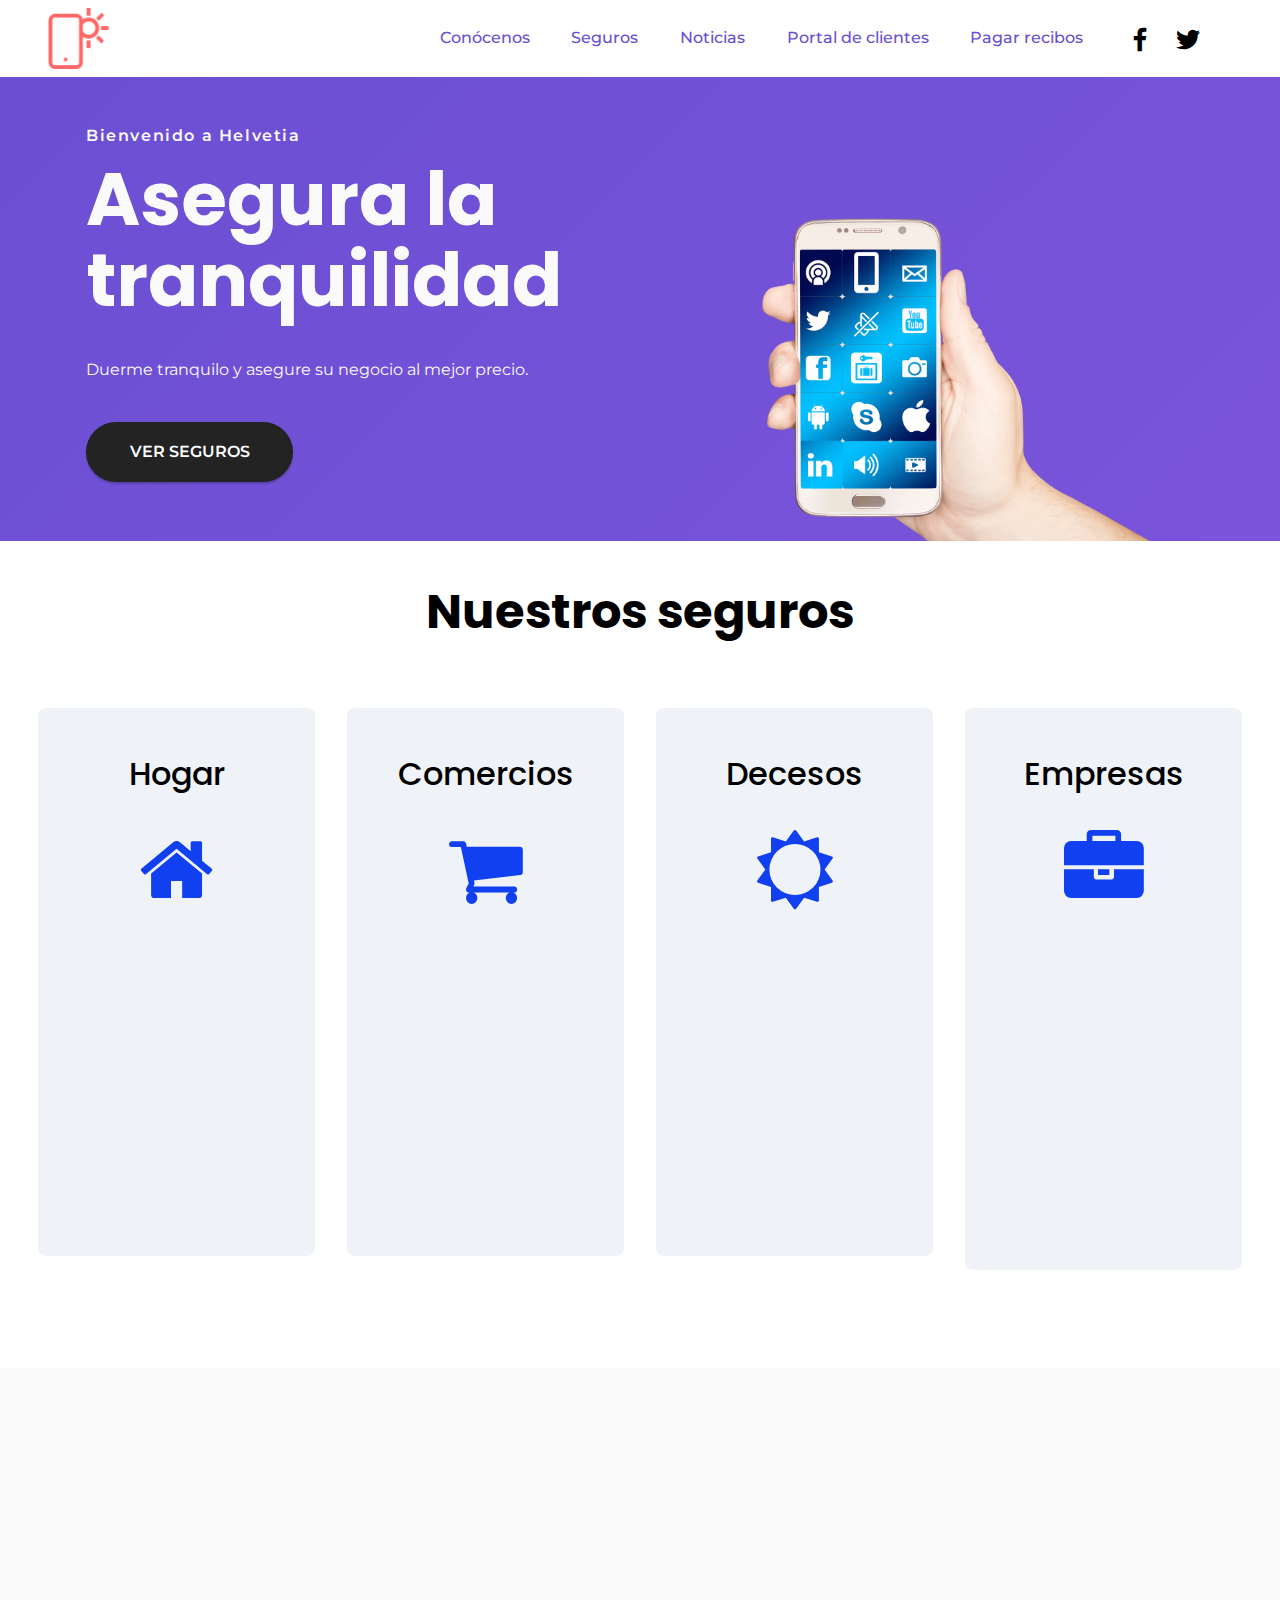
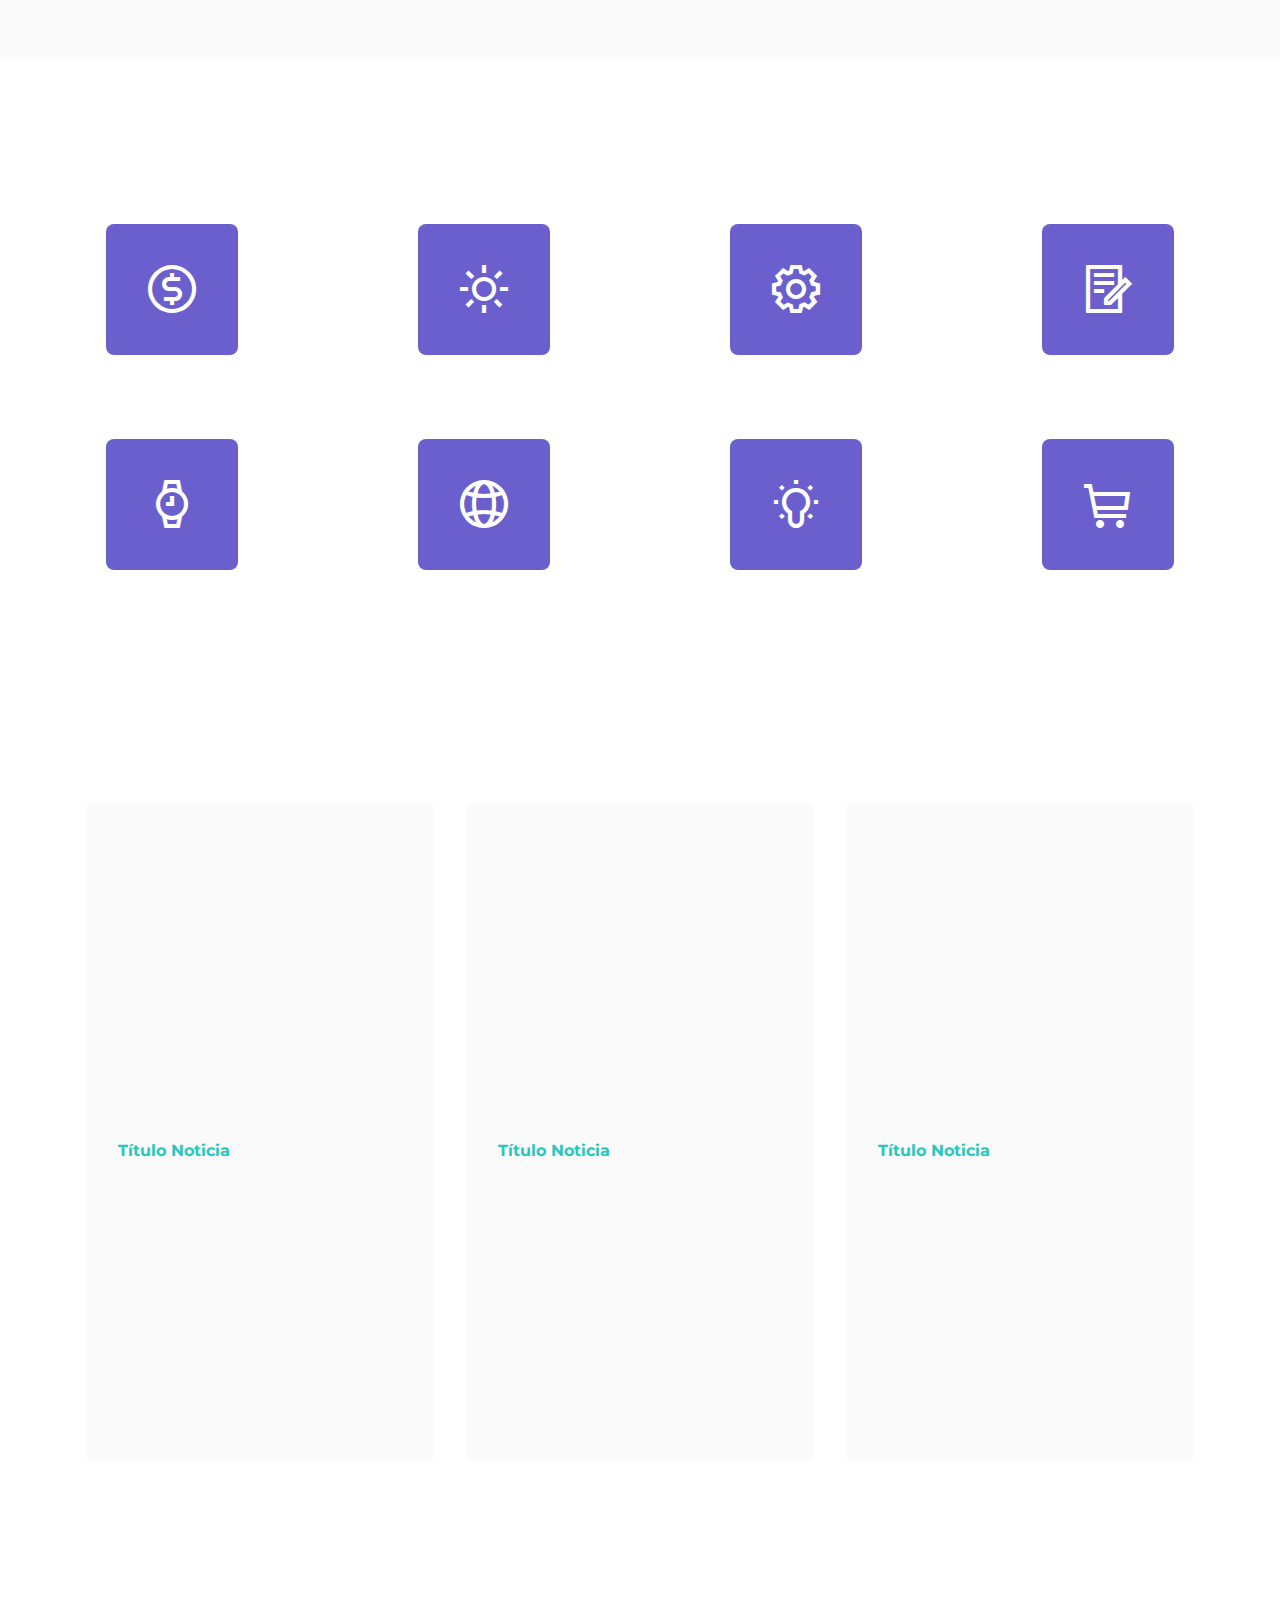
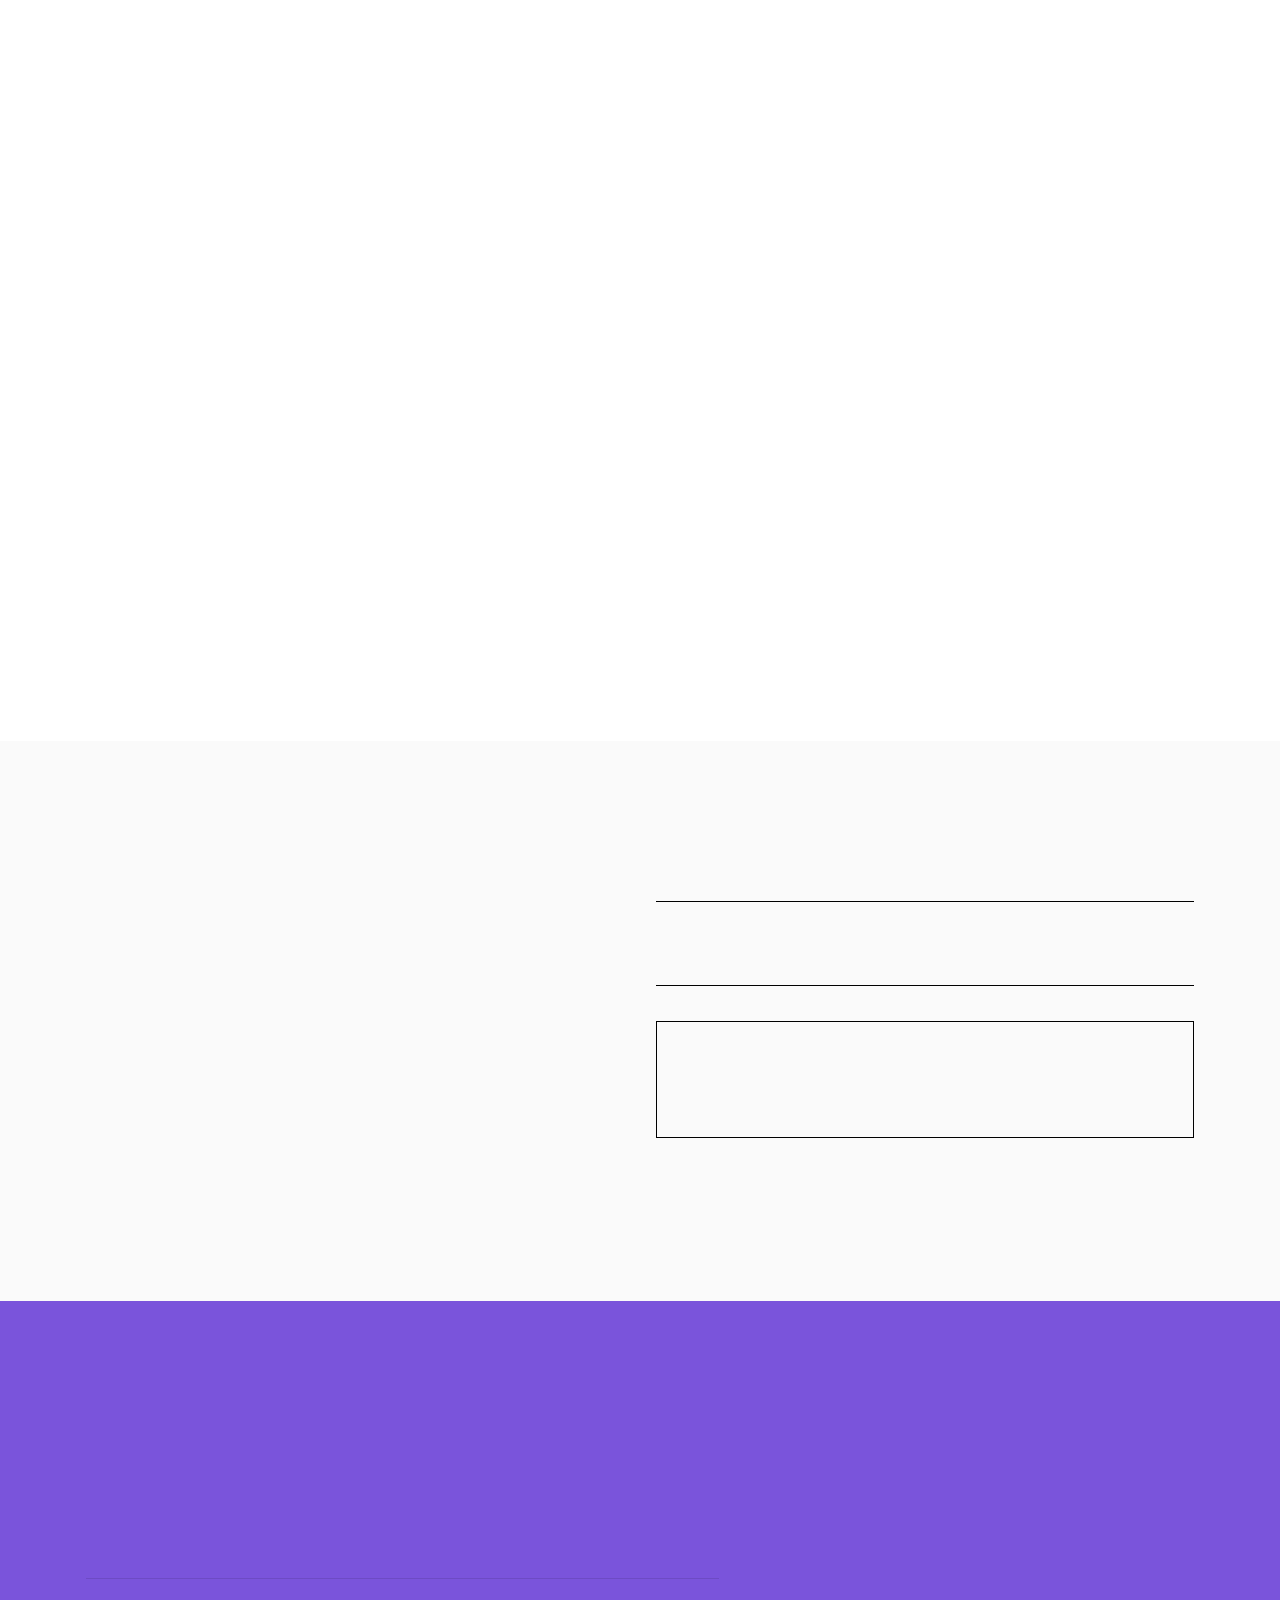
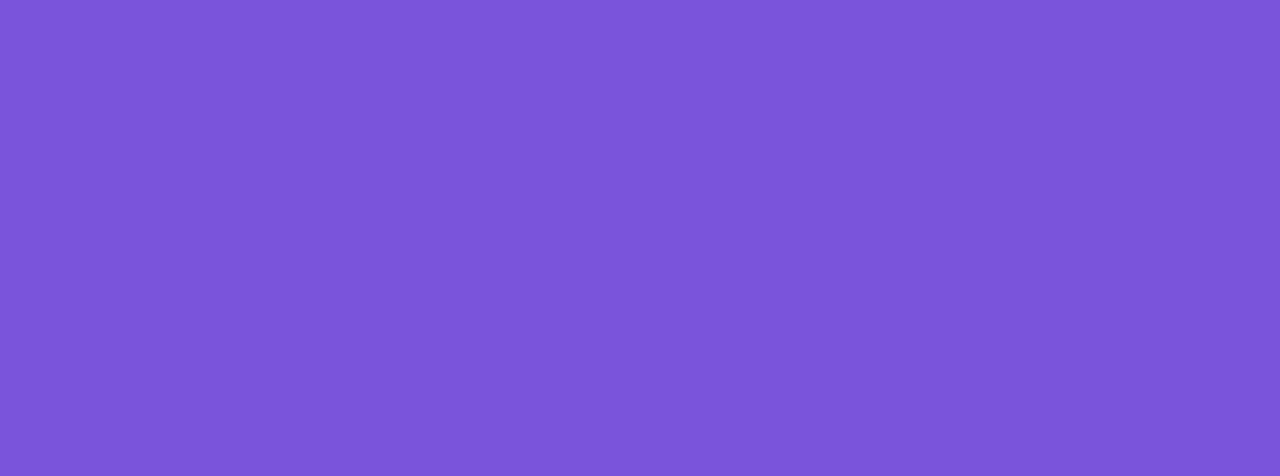
==== commit a01ea0fa: "create github pages" ====
--- a/index.html
+++ b/index.html
@@ -19,10 +19,10 @@
   <link rel="stylesheet" href="assets/bootstrap/css/bootstrap-reboot.min.css">
   <link rel="stylesheet" href="assets/animatecss/animate.css">
   <link rel="stylesheet" href="assets/dropdown/css/style.css">
-  <link rel="stylesheet" href="assets/socicon/css/styles.css">
   <link rel="stylesheet" href="assets/formstyler/jquery.formstyler.css">
   <link rel="stylesheet" href="assets/formstyler/jquery.formstyler.theme.css">
   <link rel="stylesheet" href="assets/datepicker/jquery.datetimepicker.min.css">
+  <link rel="stylesheet" href="assets/socicon/css/styles.css">
   <link rel="stylesheet" href="assets/theme/css/style.css">
   <link rel="stylesheet" href="assets/recaptcha.css">
   <link rel="preload" as="style" href="assets/mobirise/css/mbr-additional.css"><link rel="stylesheet" href="assets/mobirise/css/mbr-additional.css" type="text/css">
@@ -191,43 +191,6 @@
 	</div>
 </section>
 
-<section class="share3 cid-su4HylExgg" id="share3-1v">
-    
-     
-    
-    
-
-    <div class="container">
-        <div class="media-container-row">
-            <div class="col-12">
-                <h3 class="mbr-section-title align-center mb-3 mbr-fonts-style display-2">
-                    <strong>Follow Us!</strong>
-                </h3>
-                <div class="social-list align-center">
-                   
-                    <a class="iconfont-wrapper bg-facebook m-2 " target="_blank" href="#">
-                            <span class="socicon-facebook socicon"></span>
-                        </a>
-                        <a class="iconfont-wrapper bg-twitter m-2" href="#" target="_blank">
-                            <span class="socicon-twitter socicon"></span>
-                        </a>
-                        <a class="iconfont-wrapper bg-instagram m-2" href="#" target="_blank">
-                            <span class="socicon-instagram socicon"></span>
-                        </a>
-                        
-                        
-                        
-                        
-                        
-                        
-                        
-                        
-                </div>
-            </div>
-        </div>
-    </div>
-</section>
-
 <section class="info1 cid-su4MCPx89k" id="info1-14">
     
     
@@ -450,7 +413,7 @@
             </div>
             <div class="col-12 col-lg-6 my-5 my-lg-0 mbr-form" data-form-type="formoid">
 <!--Formbuilder Form-->
-<form action="https://mobirise.eu/" method="POST" class="mbr-form form-with-styler" data-form-title="Form Name"><input type="hidden" name="email" data-form-email="true" value="fPyyJAOAnzF0ycIiO2FjPaWmuXHC4e+8wn/HV1RiF0euaos0aeRlXJiP4JIOSCKsPfEplSWRr0e7RV46z7hyBSlPfURq9D9UQrr3pFpDJVerB+s22GW1+g32Sr7BMXXT.1WFAQ7tVoslVD4m2xUEnfFZrVFoCiWORNk8rBU8ZSlmrIdGX85EsiOW1870ZPHGhoBoWeiiwWX6TczCZxTEcigm1rXmYc2LAqklEL0uTtfN7rxr1d2wwgkGrZ7UvhK8V">
+<form action="https://mobirise.eu/" method="POST" class="mbr-form form-with-styler" data-form-title="Form Name"><input type="hidden" name="email" data-form-email="true" value="Ot/+tNg4Ip3/dfEQNfC12mxNv1Rv307OBBL/6K1KnhdbFjsB9iM3CRhaKjCETsX5lSN0bgEYPH9/kqp+k5HywAnzUsh6s7nskXAsHO0NFRNRXrlr3cjkX8B5Div5u4lv.DjSIHmnhsWIR7/WNTjJGovtn4gBg8BV8sYkSyAv6xh1J03qglS2dwQgbUEutujhbTxLRtyWrsabbRu7y5ox4b5kOPOXPrsLUUySxEqwClzFIChoK2p+mw18BggREMkxG">
 <div class="">
 <div hidden="hidden" data-form-alert="" class="alert alert-success col-12">Gracias por contactar con nosotros¡</div>
 <div hidden="hidden" data-form-alert-danger="" class="alert alert-danger col-12">Oops...! some problem!</div>
@@ -522,7 +485,7 @@
             </div>
             <div class="media-container-column col-lg-5 ml-auto col-md-12" data-form-type="formoid">
 <!--Formbuilder Form-->
-<form action="https://mobirise.eu/" method="POST" class="mbr-form form-with-styler" data-form-title="Mobirise Form"><input type="hidden" name="email" data-form-email="true" value="y9X84vDuc633+boDQ4ZYmcyF6iY32JPGuc2itFUoEG2J6SRBeaN5EaEMl8juXpJa+rqbBrqfs3459oDyz/vXW/49ruOk2AOv9WNg5Vna/tvY73J0eoM4094tsuJxt1an.xxXh0xIu7ptMEsiD98jvs6ZDkNBrlsjzq4QjT6k9bJdhz389FcxFHgM82t73SX81M7QXoXabxXsWlHSyInrpt2Pmr5fyQRVbZaoXLuLkno9A2ITaoBGkEsbvXPhs0nS4">
+<form action="https://mobirise.eu/" method="POST" class="mbr-form form-with-styler" data-form-title="Mobirise Form"><input type="hidden" name="email" data-form-email="true" value="DpGl5Vf4TLYgMbB9tvtqebQaf9Kk+TWqT8S9yvFpxAv3qY6N0vzKHVPhcpLKtiH5xpyGE++yZaRdfZc1j9RQOnPKZ45jQVQZHQOkRdycXMMsXb44gMcMQA+3DapcDC1k.T2LgVJ+rvoFp1sXYYUZyYMypuautb+5c/jnuv3I9nhGA/Ilx83/IPCjzUSWZN00A9OZFFavaKPYJMGtZllnnnxDbO3nUc218uX/7V3o2GxktzExgYwC4Y7ArwRGY5R8r">
 <div class="form-row">
 <div hidden="hidden" data-form-alert="" class="alert alert-success col-12">Thanks for filling out the form!</div>
 <div hidden="hidden" data-form-alert-danger="" class="alert alert-danger col-12">
--- a/assets/mobirise/css/mbr-additional.css
+++ b/assets/mobirise/css/mbr-additional.css
@@ -1263,47 +1263,6 @@
 .cid-su4BSQR2O3 .plan .plan-title {
   color: #000000;
 }
-.cid-su4HylExgg {
-  padding-top: 5rem;
-  padding-bottom: 5rem;
-  background-color: #ffffff;
-}
-.cid-su4HylExgg .bg-facebook {
-  background: #1778f2;
-  color: #ffffff;
-}
-.cid-su4HylExgg .bg-facebook:hover {
-  background: #0b60cb;
-}
-.cid-su4HylExgg .bg-twitter {
-  background: #1da1f2;
-  color: #ffffff;
-}
-.cid-su4HylExgg .bg-twitter:hover {
-  background: #0c85d0;
-}
-.cid-su4HylExgg .bg-instagram {
-  background: #f00075;
-  color: #ffffff;
-}
-.cid-su4HylExgg .bg-instagram:hover {
-  background: #bd005c;
-}
-.cid-su4HylExgg .iconfont-wrapper {
-  display: inline-block;
-  font-size: 32px;
-  border-radius: 50%;
-  width: 55px;
-  height: 55px;
-  line-height: 55px;
-  text-align: center;
-  transition: all 0.3s ease-in-out;
-}
-.cid-su4HylExgg [class^="socicon-"]:before,
-.cid-su4HylExgg [class*=" socicon-"]:before {
-  line-height: 55px;
-  padding: .6rem;
-}
 .cid-su4MCPx89k {
   padding-top: 2rem;
   padding-bottom: 1rem;
--- a/assets/mobirise/css/mbr-additional.css
+++ b/assets/mobirise/css/mbr-additional.css
@@ -1263,47 +1263,6 @@
 .cid-su4BSQR2O3 .plan .plan-title {
   color: #000000;
 }
-.cid-su4HylExgg {
-  padding-top: 5rem;
-  padding-bottom: 5rem;
-  background-color: #ffffff;
-}
-.cid-su4HylExgg .bg-facebook {
-  background: #1778f2;
-  color: #ffffff;
-}
-.cid-su4HylExgg .bg-facebook:hover {
-  background: #0b60cb;
-}
-.cid-su4HylExgg .bg-twitter {
-  background: #1da1f2;
-  color: #ffffff;
-}
-.cid-su4HylExgg .bg-twitter:hover {
-  background: #0c85d0;
-}
-.cid-su4HylExgg .bg-instagram {
-  background: #f00075;
-  color: #ffffff;
-}
-.cid-su4HylExgg .bg-instagram:hover {
-  background: #bd005c;
-}
-.cid-su4HylExgg .iconfont-wrapper {
-  display: inline-block;
-  font-size: 32px;
-  border-radius: 50%;
-  width: 55px;
-  height: 55px;
-  line-height: 55px;
-  text-align: center;
-  transition: all 0.3s ease-in-out;
-}
-.cid-su4HylExgg [class^="socicon-"]:before,
-.cid-su4HylExgg [class*=" socicon-"]:before {
-  line-height: 55px;
-  padding: .6rem;
-}
 .cid-su4MCPx89k {
   padding-top: 2rem;
   padding-bottom: 1rem;
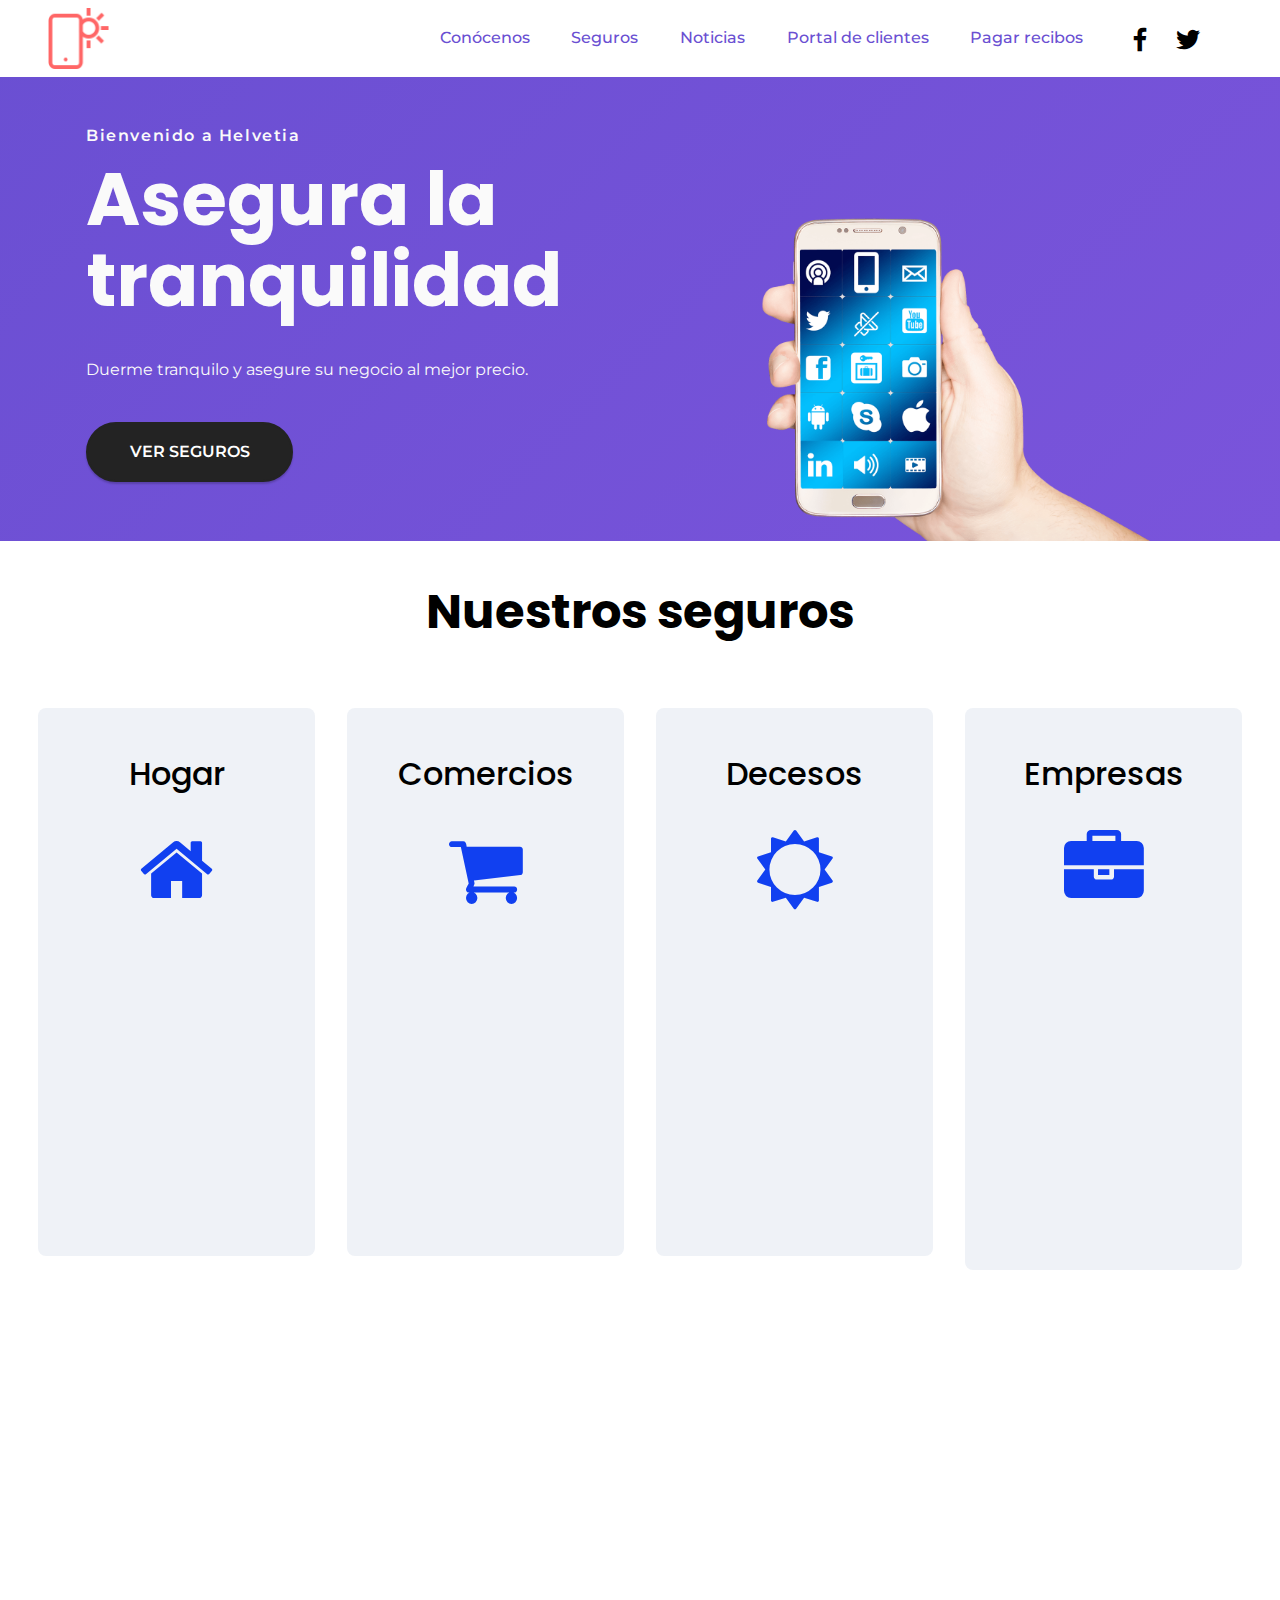
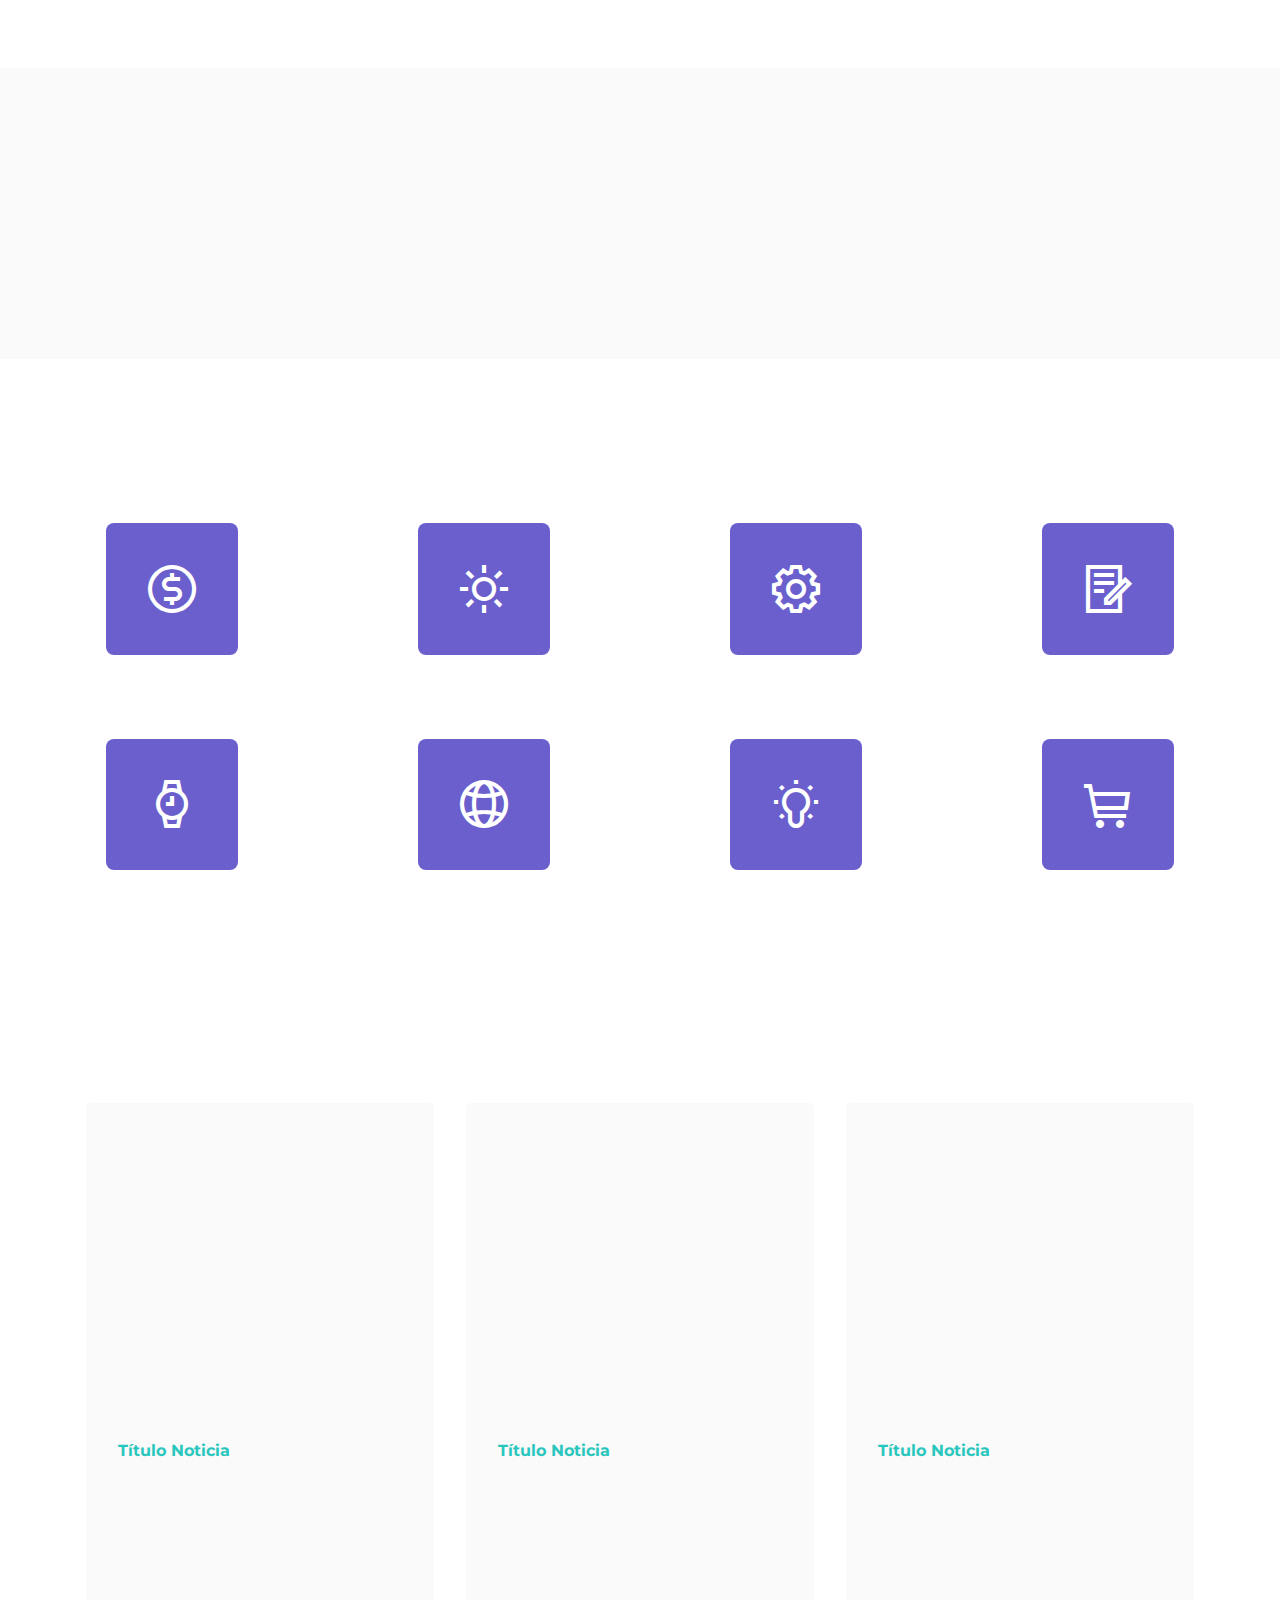
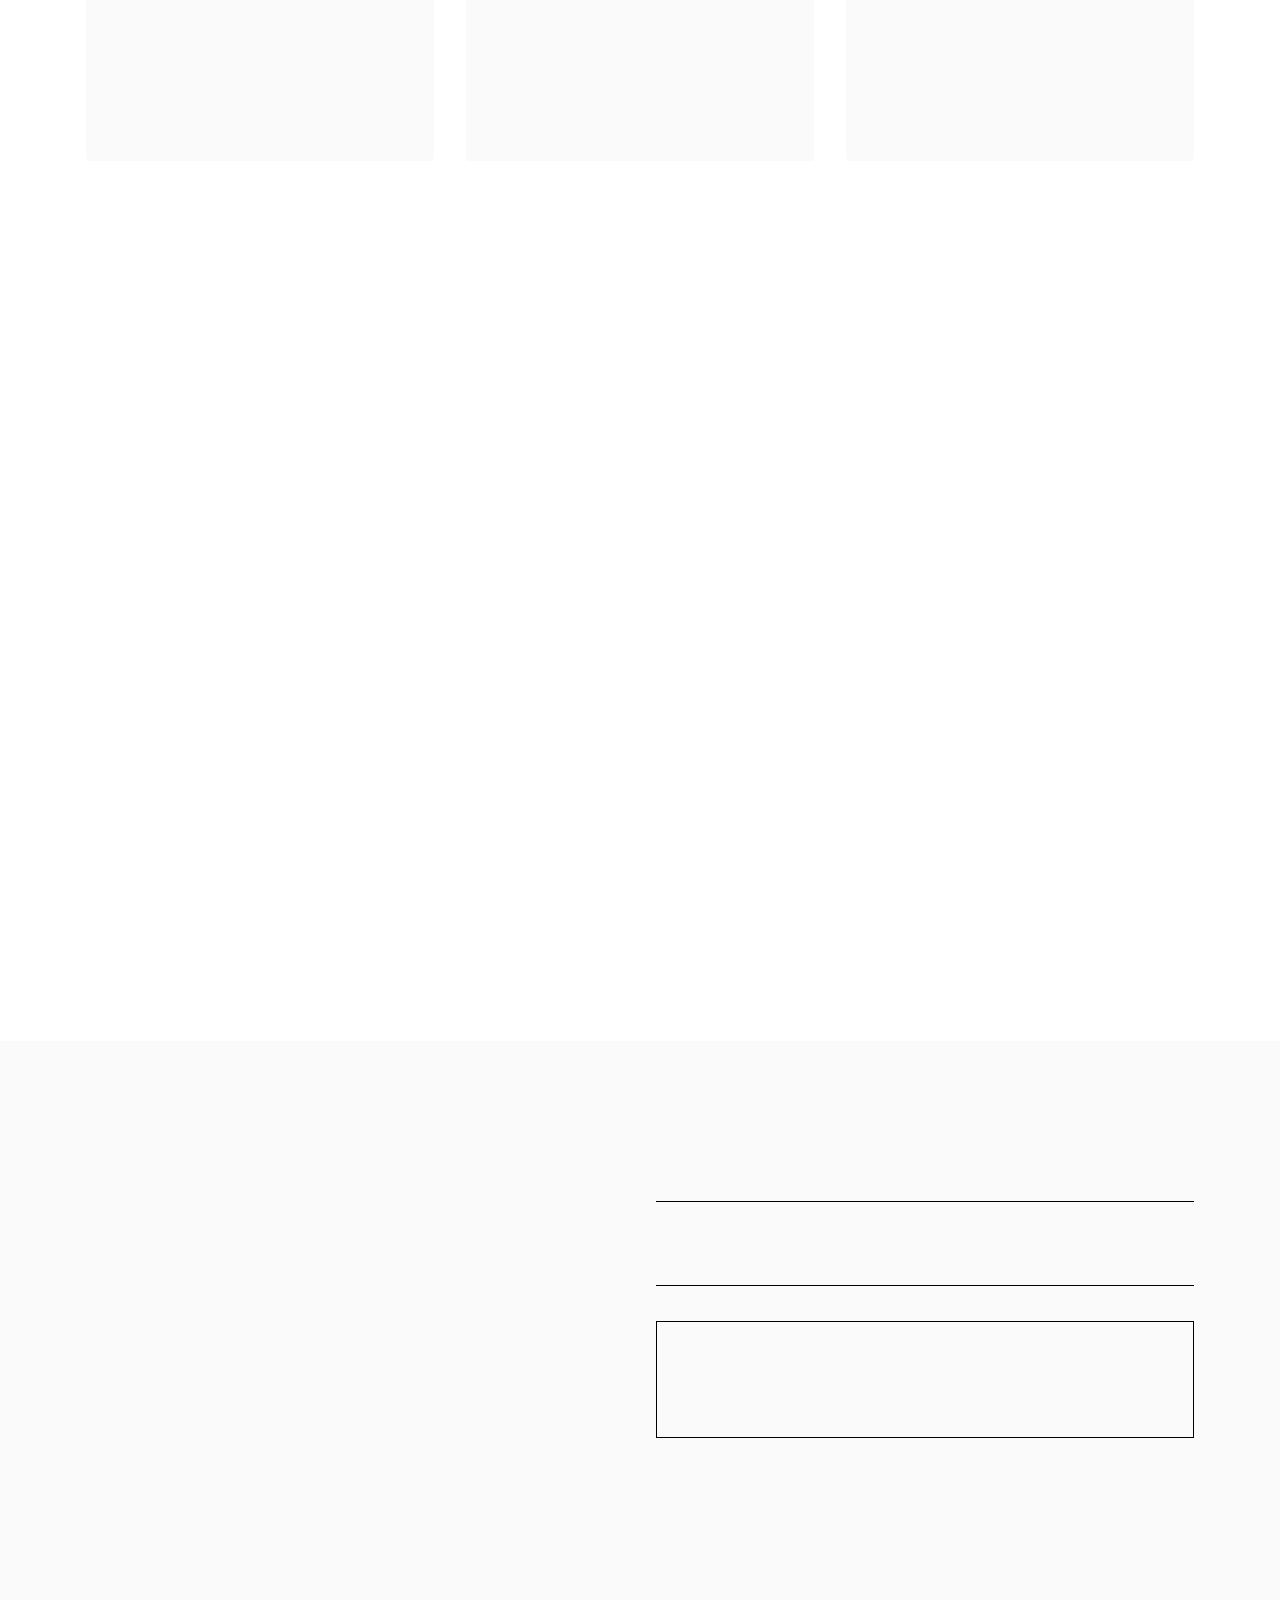
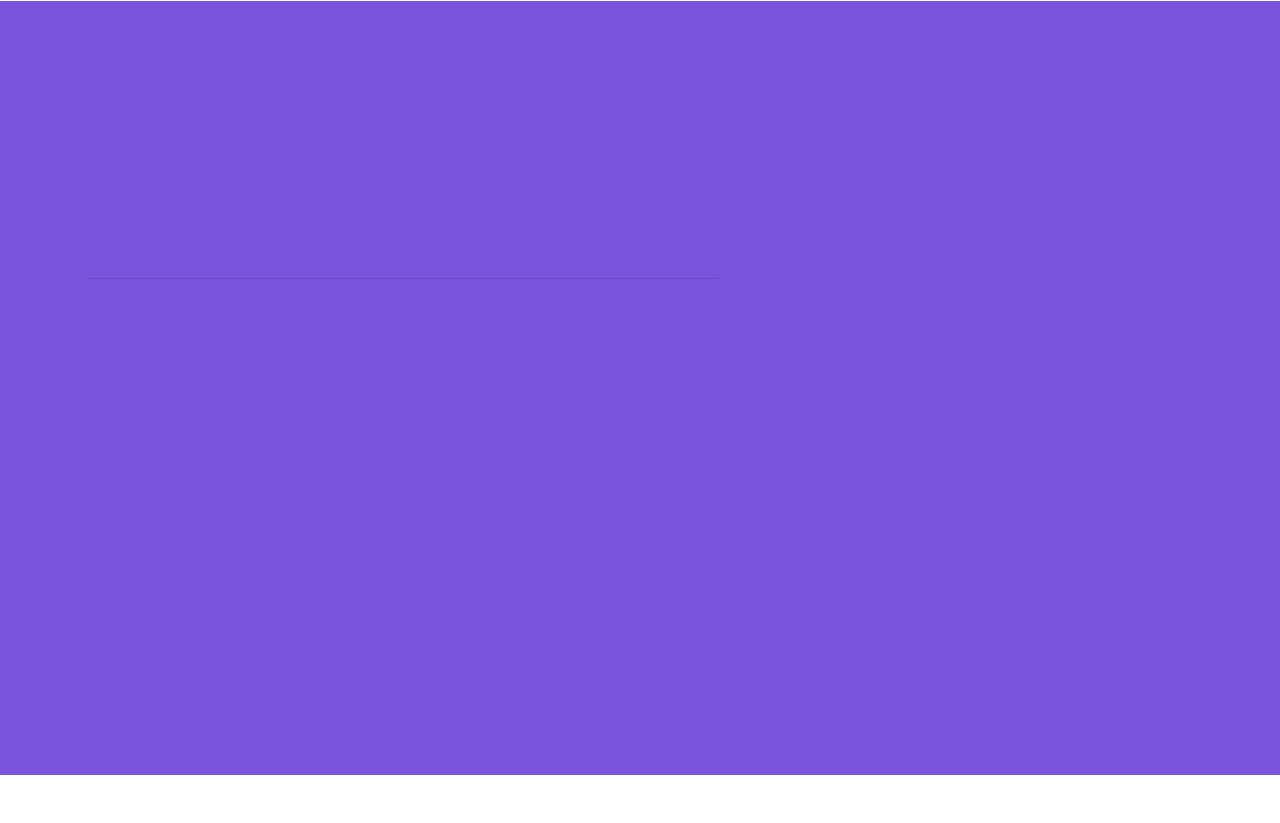
==== commit 214924d0: "create github pages" ====
--- a/index.html
+++ b/index.html
@@ -1,10 +1,10 @@
 <!DOCTYPE html>
 <html  >
 <head>
-  
+  <!-- Site made with Mobirise Website Builder v5.3.0, https://mobirise.com -->
   <meta charset="UTF-8">
   <meta http-equiv="X-UA-Compatible" content="IE=edge">
-  
+  <meta name="generator" content="Mobirise v5.3.0, mobirise.com">
   <meta name="viewport" content="width=device-width, initial-scale=1, minimum-scale=1">
   <link rel="shortcut icon" href="assets/images/logo.png" type="image/x-icon">
   <meta name="description" content="">
@@ -19,10 +19,10 @@
   <link rel="stylesheet" href="assets/bootstrap/css/bootstrap-reboot.min.css">
   <link rel="stylesheet" href="assets/animatecss/animate.css">
   <link rel="stylesheet" href="assets/dropdown/css/style.css">
+  <link rel="stylesheet" href="assets/socicon/css/styles.css">
   <link rel="stylesheet" href="assets/formstyler/jquery.formstyler.css">
   <link rel="stylesheet" href="assets/formstyler/jquery.formstyler.theme.css">
   <link rel="stylesheet" href="assets/datepicker/jquery.datetimepicker.min.css">
-  <link rel="stylesheet" href="assets/socicon/css/styles.css">
   <link rel="stylesheet" href="assets/theme/css/style.css">
   <link rel="stylesheet" href="assets/recaptcha.css">
   <link rel="preload" as="style" href="assets/mobirise/css/mbr-additional.css"><link rel="stylesheet" href="assets/mobirise/css/mbr-additional.css" type="text/css">
@@ -39,8 +39,8 @@
         <div class="container-fluid">
             <div class="navbar-brand">
                 <span class="navbar-logo">
-                    <a href="#">
-                        <img src="assets/images/logo.png" alt="" style="height: 3.8rem;">
+                    <a href="https://mobiri.se">
+                        <img src="assets/images/logo.png" alt="Mobirise" style="height: 3.8rem;">
                     </a>
                 </span>
                 
@@ -60,13 +60,13 @@
                             Seguros</a></li>
                     <li class="nav-item"><a class="nav-link link text-primary display-4" href="index.html#content3-5">
                             Noticias</a></li>
-                    <li class="nav-item"><a class="nav-link link text-primary display-4" href="#">Portal de clientes</a>
-                    </li><li class="nav-item"><a class="nav-link link text-primary display-4" href="#">Pagar recibos</a></li></ul>
+                    <li class="nav-item"><a class="nav-link link text-primary display-4" href="https://mobiri.se">Portal de clientes</a>
+                    </li><li class="nav-item"><a class="nav-link link text-primary display-4" href="https://mobiri.se">Pagar recibos</a></li></ul>
                 <div class="icons-menu">
-                    <a class="iconfont-wrapper" href="#" target="_blank">
+                    <a class="iconfont-wrapper" href="https://mobiri.se" target="_blank">
                         <span class="p-2 mbr-iconfont socicon-facebook socicon"></span>
                     </a>
-                    <a class="iconfont-wrapper" href="#" target="_blank">
+                    <a class="iconfont-wrapper" href="https://mobiri.se" target="_blank">
                         <span class="p-2 mbr-iconfont socicon-twitter socicon"></span>
                     </a>
                     
@@ -126,7 +126,7 @@
 				<div class="icon_box">
 					<span class="mbr-iconfont ico1 fa-home fa"></span>
 				</div>
-				<div class="mbr-section-btn align-center"><a href="#" class="btn btn-lg btn-black display-4">Contratar</a></div>
+				<div class="mbr-section-btn align-center"><a href="https://mobiri.se" class="btn btn-lg btn-black display-4">Contratar</a></div>
 				<div class="plan-list align-center">
 					<ul class="mbr-fonts-style mbr-regular list-group list-group-flush display-4">
 						<li class="list-group-item"><strong>Descripción del seguro</strong></li><li class="list-group-item">desde</li>
@@ -143,7 +143,7 @@
 				<div class="icon_box">
 					<span class="mbr-iconfont ico1 fa-shopping-cart fa"></span>
 				</div>
-				<div class="mbr-section-btn align-center"><a href="#" class="btn btn-lg btn-black display-4">Contratar</a></div>
+				<div class="mbr-section-btn align-center"><a href="https://mobiri.se" class="btn btn-lg btn-black display-4">Contratar</a></div>
 				<div class="plan-list align-center">
 					<ul class="mbr-fonts-style mbr-regular list-group list-group-flush display-4">
 						<li class="list-group-item"><strong>Descripción del seguro</strong></li><li class="list-group-item">desde</li>
@@ -160,7 +160,7 @@
 				<div class="icon_box">
 					<span class="mbr-iconfont ico1 fa-sun-o fa"></span>
 				</div>
-				<div class="mbr-section-btn align-center"><a href="#" class="btn btn-lg btn-black display-4">Contratar</a></div>
+				<div class="mbr-section-btn align-center"><a href="https://mobiri.se" class="btn btn-lg btn-black display-4">Contratar</a></div>
 				<div class="plan-list align-center">
 					<ul class="mbr-fonts-style mbr-regular list-group list-group-flush display-4">
 						<li class="list-group-item"><span style="background-color: transparent; font-size: 1rem;"><strong>Descripción del seguro</strong></span></li><li class="list-group-item"><span style="background-color: transparent; font-size: 1rem;">desde</span><br></li>
@@ -177,7 +177,7 @@
 				<div class="icon_box">
 					<span class="mbr-iconfont ico1 fa-briefcase fa" style="color: rgb(17, 64, 240); fill: rgb(17, 64, 240);"></span>
 				</div>
-				<div class="mbr-section-btn align-center"><a href="#" class="btn btn-lg btn-black display-4">Contratar</a></div>
+				<div class="mbr-section-btn align-center"><a href="https://mobiri.se" class="btn btn-lg btn-black display-4">Contratar</a></div>
 				<div class="plan-price px-3" condition="showPrice">
 					<p class="mbr-text mbr-fonts-style mbr-bold display-4">Descripción del seguro<br>desde<br><br></p>
 				</div>
@@ -189,6 +189,43 @@
 			</div>
 		</div>
 	</div>
+</section>
+
+<section class="share3 cid-su4HylExgg" id="share3-1v">
+    
+     
+    
+    
+
+    <div class="container">
+        <div class="media-container-row">
+            <div class="col-12">
+                <h3 class="mbr-section-title align-center mb-3 mbr-fonts-style display-2">
+                    <strong>Follow Us!</strong>
+                </h3>
+                <div class="social-list align-center">
+                   
+                    <a class="iconfont-wrapper bg-facebook m-2 " target="_blank" href="https://mobiri.se">
+                            <span class="socicon-facebook socicon"></span>
+                        </a>
+                        <a class="iconfont-wrapper bg-twitter m-2" href="https://mobiri.se" target="_blank">
+                            <span class="socicon-twitter socicon"></span>
+                        </a>
+                        <a class="iconfont-wrapper bg-instagram m-2" href="https://mobiri.se" target="_blank">
+                            <span class="socicon-instagram socicon"></span>
+                        </a>
+                        
+                        
+                        
+                        
+                        
+                        
+                        
+                        
+                </div>
+            </div>
+        </div>
+    </div>
 </section>
 
 <section class="info1 cid-su4MCPx89k" id="info1-14">
@@ -202,7 +239,7 @@
                 <p class="mbr-text mb-5 mbr-fonts-style display-7">
                     Oferta en seguros, mejoramos el precio de su póliza actual. Máximo Ahorro en sus seguros con Fernandez &amp; Calvente.
                 </p>
-                <div class="mbr-section-btn"><a class="btn btn-primary display-4" href="#">CONTACTA AQUÍ</a></div>
+                <div class="mbr-section-btn"><a class="btn btn-primary display-4" href="https://mobiri.se">CONTACTA AQUÍ</a></div>
             </div>
         </div>
     </div>
@@ -381,7 +418,7 @@
             </div>
             <div class="col-12 col-md-7 col-sm-8 col-lg-6">
                 <div class="image-wrapper">
-                    <img src="assets/images/firm14.jpg" alt="">
+                    <img src="assets/images/firm14.jpg" alt="Mobirise">
                 </div>
             </div>
         </div>
@@ -413,7 +450,7 @@
             </div>
             <div class="col-12 col-lg-6 my-5 my-lg-0 mbr-form" data-form-type="formoid">
 <!--Formbuilder Form-->
-<form action="https://mobirise.eu/" method="POST" class="mbr-form form-with-styler" data-form-title="Form Name"><input type="hidden" name="email" data-form-email="true" value="Ot/+tNg4Ip3/dfEQNfC12mxNv1Rv307OBBL/6K1KnhdbFjsB9iM3CRhaKjCETsX5lSN0bgEYPH9/kqp+k5HywAnzUsh6s7nskXAsHO0NFRNRXrlr3cjkX8B5Div5u4lv.DjSIHmnhsWIR7/WNTjJGovtn4gBg8BV8sYkSyAv6xh1J03qglS2dwQgbUEutujhbTxLRtyWrsabbRu7y5ox4b5kOPOXPrsLUUySxEqwClzFIChoK2p+mw18BggREMkxG">
+<form action="https://mobirise.eu/" method="POST" class="mbr-form form-with-styler" data-form-title="Form Name"><input type="hidden" name="email" data-form-email="true" value="3A8JQOUG82oXgmR9chE/HxjPVKB+WrGYcQ4wBlKZBl9E8YIZGtsvVYgIcF6sDNsmgDawJ0CuR4jNEH+saZOyaS67MI3oyEc3yUUxAf/v9QNgfVjkkvh0eODRErEzmneW.FTh2xvecjmwAJs0ou1ke2CRRVVKvIPoLRoduJZqW2V0PjeVFRMcwJQWDpObHlN7p3kvToze4uZIs0Q0GroYQlNBa3sb0bxDkOxELdxit57NcPGeXwWebGxLGORaMWazS">
 <div class="">
 <div hidden="hidden" data-form-alert="" class="alert alert-success col-12">Gracias por contactar con nosotros¡</div>
 <div hidden="hidden" data-form-alert-danger="" class="alert alert-danger col-12">Oops...! some problem!</div>
@@ -481,11 +518,11 @@
                 <h3 class="mbr-section-subtitle mbr-light pb-2 mbr-fonts-style align-left display-7"><strong>Horario</strong><strong><br></strong><br>Lunes a Jueves: 9.00 - 14.00 y 16.00 - 20.00<div>Viernes: 9.00 a 15.00</div><div>Sábados y Domingos cerrado</div></h3>
                 <hr>     
                 
-                <div class="google-map"><iframe frameborder="0" style="border:0" src="https://www.google.com/maps/embed/v1/place?key=AIzaSyCt1265A4qvZy9HKUeA8J15AOC4SrCyZe4&amp;q=Calle Sevilla 8" allowfullscreen=""></iframe></div>
+                <div class="google-map"><iframe frameborder="0" style="border:0" src="https://www.google.com/maps/embed/v1/place?key=AIzaSyDk89J4FSunMF33ruMVWJaJht_Ro0kvoXs&amp;q=Calle Sevilla 8" allowfullscreen=""></iframe></div>
             </div>
             <div class="media-container-column col-lg-5 ml-auto col-md-12" data-form-type="formoid">
 <!--Formbuilder Form-->
-<form action="https://mobirise.eu/" method="POST" class="mbr-form form-with-styler" data-form-title="Mobirise Form"><input type="hidden" name="email" data-form-email="true" value="DpGl5Vf4TLYgMbB9tvtqebQaf9Kk+TWqT8S9yvFpxAv3qY6N0vzKHVPhcpLKtiH5xpyGE++yZaRdfZc1j9RQOnPKZ45jQVQZHQOkRdycXMMsXb44gMcMQA+3DapcDC1k.T2LgVJ+rvoFp1sXYYUZyYMypuautb+5c/jnuv3I9nhGA/Ilx83/IPCjzUSWZN00A9OZFFavaKPYJMGtZllnnnxDbO3nUc218uX/7V3o2GxktzExgYwC4Y7ArwRGY5R8r">
+<form action="https://mobirise.eu/" method="POST" class="mbr-form form-with-styler" data-form-title="Mobirise Form"><input type="hidden" name="email" data-form-email="true" value="ZRPV/lfQPWXsWBnL/yulLUNpeDR9xVdFV4s+Qv4uNYTPATXVEyhcdvTUWiFVwkGfdD7OK1Z8fN80xWdwLWl60AXoAxDktanyWepN/MluTjyhP0UcS8z7zGARDlCtVe5e.2wQRtcfzP5O03DttOykXX8/JBMzv88CgAsLo/nVqcqSXhp9MFnWuipMa6c80hvdZUKymjOR7KqOT3gQSg4pgrRJXAjJ7eW/zNfPSaoQ51I+6fmfocKlAew15MwTu5zkY">
 <div class="form-row">
 <div hidden="hidden" data-form-alert="" class="alert alert-success col-12">Thanks for filling out the form!</div>
 <div hidden="hidden" data-form-alert-danger="" class="alert alert-danger col-12">
@@ -535,24 +572,7 @@
 </div>
         </div>
     </div>      
-</section>
-
-
-<script src="assets/web/assets/jquery/jquery.min.js"></script>
-  <script src="assets/popper/popper.min.js"></script>
-  <script src="assets/tether/tether.min.js"></script>
-  <script src="assets/bootstrap/js/bootstrap.min.js"></script>
-  <script src="assets/smoothscroll/smooth-scroll.js"></script>
-  <script src="assets/viewportchecker/jquery.viewportchecker.js"></script>
-  <script src="assets/dropdown/js/nav-dropdown.js"></script>
-  <script src="assets/dropdown/js/navbar-dropdown.js"></script>
-  <script src="assets/touchswipe/jquery.touch-swipe.min.js"></script>
-  <script src="assets/formstyler/jquery.formstyler.js"></script>
-  <script src="assets/formstyler/jquery.formstyler.min.js"></script>
-  <script src="assets/datepicker/jquery.datetimepicker.full.js"></script>
-  <script src="assets/theme/js/script.js"></script>
-  <script src="assets/formoid.min.js"></script>
-  
+</section><section style="background-color: #fff; font-family: -apple-system, BlinkMacSystemFont, 'Segoe UI', 'Roboto', 'Helvetica Neue', Arial, sans-serif; color:#aaa; font-size:12px; padding: 0; align-items: center; display: flex;"><a href="https://mobirise.site/v" style="flex: 1 1; height: 3rem; padding-left: 1rem;"></a><p style="flex: 0 0 auto; margin:0; padding-right:1rem;">Web page was <a href="https://mobirise.site/h" style="color:#aaa;">created with</a> Mobirise</p></section><script src="assets/web/assets/jquery/jquery.min.js"></script>  <script src="assets/popper/popper.min.js"></script>  <script src="assets/tether/tether.min.js"></script>  <script src="assets/bootstrap/js/bootstrap.min.js"></script>  <script src="assets/smoothscroll/smooth-scroll.js"></script>  <script src="assets/viewportchecker/jquery.viewportchecker.js"></script>  <script src="assets/dropdown/js/nav-dropdown.js"></script>  <script src="assets/dropdown/js/navbar-dropdown.js"></script>  <script src="assets/touchswipe/jquery.touch-swipe.min.js"></script>  <script src="assets/formstyler/jquery.formstyler.js"></script>  <script src="assets/formstyler/jquery.formstyler.min.js"></script>  <script src="assets/datepicker/jquery.datetimepicker.full.js"></script>  <script src="assets/theme/js/script.js"></script>  <script src="assets/formoid.min.js"></script>  
   
   
  <div id="scrollToTop" class="scrollToTop mbr-arrow-up"><a style="text-align: center;"><i class="mbr-arrow-up-icon mbr-arrow-up-icon-cm cm-icon cm-icon-smallarrow-up"></i></a></div>
--- a/assets/theme/css/style.css
+++ b/assets/theme/css/style.css
@@ -915,4 +915,11 @@
 
 .app-video-wrapper > img {
   opacity: 1;
+}.engine {
+	position: absolute;
+	text-indent: -2400px;
+	text-align: center;
+	padding: 0;
+	top: 0;
+	left: -2400px;
 }--- a/assets/mobirise/css/mbr-additional.css
+++ b/assets/mobirise/css/mbr-additional.css
@@ -1263,6 +1263,47 @@
 .cid-su4BSQR2O3 .plan .plan-title {
   color: #000000;
 }
+.cid-su4HylExgg {
+  padding-top: 5rem;
+  padding-bottom: 5rem;
+  background-color: #ffffff;
+}
+.cid-su4HylExgg .bg-facebook {
+  background: #1778f2;
+  color: #ffffff;
+}
+.cid-su4HylExgg .bg-facebook:hover {
+  background: #0b60cb;
+}
+.cid-su4HylExgg .bg-twitter {
+  background: #1da1f2;
+  color: #ffffff;
+}
+.cid-su4HylExgg .bg-twitter:hover {
+  background: #0c85d0;
+}
+.cid-su4HylExgg .bg-instagram {
+  background: #f00075;
+  color: #ffffff;
+}
+.cid-su4HylExgg .bg-instagram:hover {
+  background: #bd005c;
+}
+.cid-su4HylExgg .iconfont-wrapper {
+  display: inline-block;
+  font-size: 32px;
+  border-radius: 50%;
+  width: 55px;
+  height: 55px;
+  line-height: 55px;
+  text-align: center;
+  transition: all 0.3s ease-in-out;
+}
+.cid-su4HylExgg [class^="socicon-"]:before,
+.cid-su4HylExgg [class*=" socicon-"]:before {
+  line-height: 55px;
+  padding: .6rem;
+}
 .cid-su4MCPx89k {
   padding-top: 2rem;
   padding-bottom: 1rem;
--- a/assets/mobirise/css/mbr-additional.css
+++ b/assets/mobirise/css/mbr-additional.css
@@ -1263,6 +1263,47 @@
 .cid-su4BSQR2O3 .plan .plan-title {
   color: #000000;
 }
+.cid-su4HylExgg {
+  padding-top: 5rem;
+  padding-bottom: 5rem;
+  background-color: #ffffff;
+}
+.cid-su4HylExgg .bg-facebook {
+  background: #1778f2;
+  color: #ffffff;
+}
+.cid-su4HylExgg .bg-facebook:hover {
+  background: #0b60cb;
+}
+.cid-su4HylExgg .bg-twitter {
+  background: #1da1f2;
+  color: #ffffff;
+}
+.cid-su4HylExgg .bg-twitter:hover {
+  background: #0c85d0;
+}
+.cid-su4HylExgg .bg-instagram {
+  background: #f00075;
+  color: #ffffff;
+}
+.cid-su4HylExgg .bg-instagram:hover {
+  background: #bd005c;
+}
+.cid-su4HylExgg .iconfont-wrapper {
+  display: inline-block;
+  font-size: 32px;
+  border-radius: 50%;
+  width: 55px;
+  height: 55px;
+  line-height: 55px;
+  text-align: center;
+  transition: all 0.3s ease-in-out;
+}
+.cid-su4HylExgg [class^="socicon-"]:before,
+.cid-su4HylExgg [class*=" socicon-"]:before {
+  line-height: 55px;
+  padding: .6rem;
+}
 .cid-su4MCPx89k {
   padding-top: 2rem;
   padding-bottom: 1rem;
